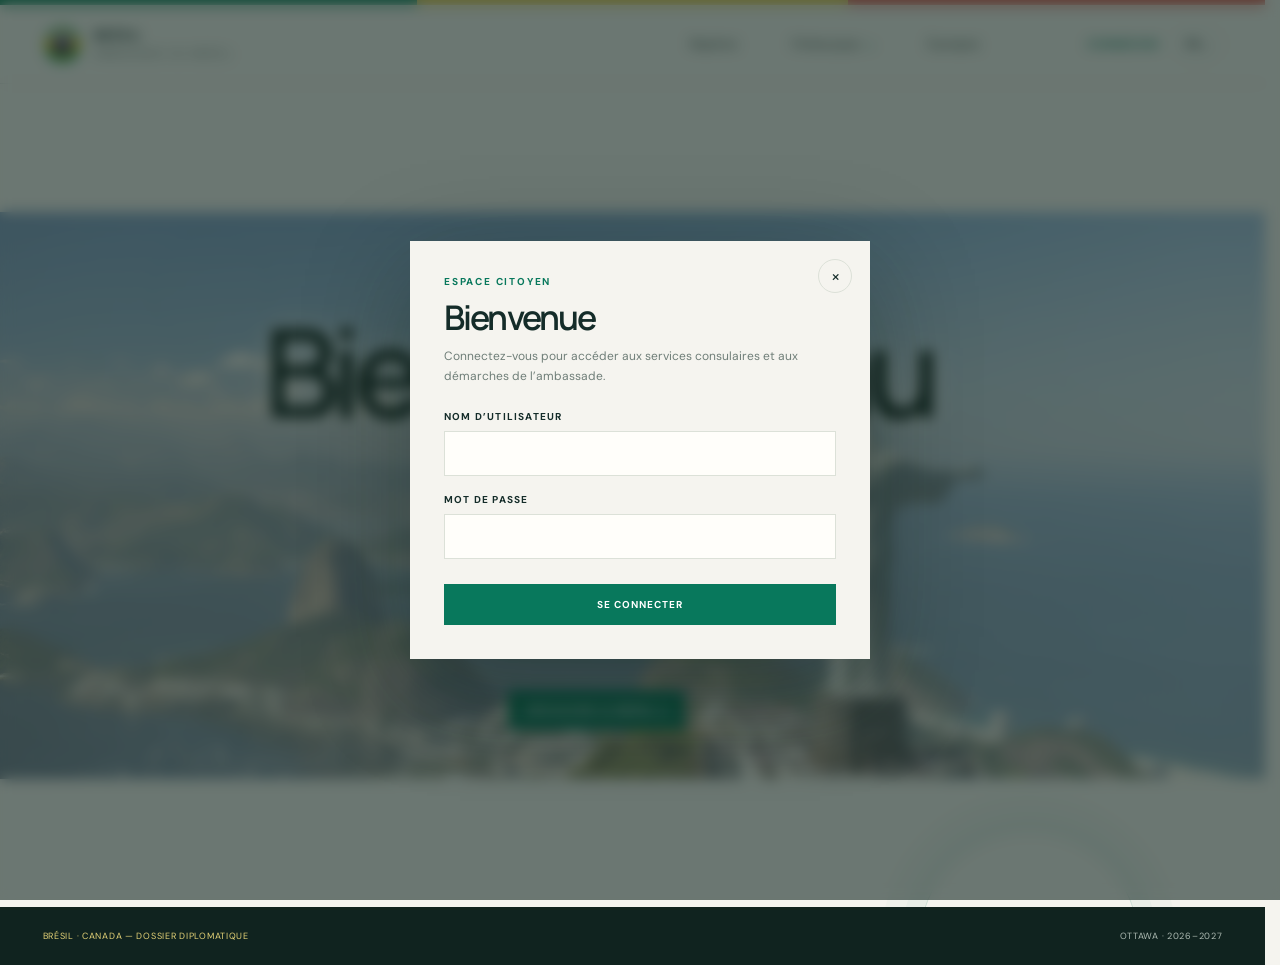
==== index.html @ f03c0cee "add dynamic" ====
<!doctype html>
<html lang="fr">
<head>
  <meta charset="utf-8">
  <meta name="viewport" content="width=device-width, initial-scale=1">
  <meta name="theme-color" content="#f5f4ef">
  <title>Brésil · Diplomatie & repères</title>
  <style>
    @import url('https://fonts.googleapis.com/css2?family=DM+Sans:wght@400;500;600;700&family=Manrope:wght@400;500;600;700;800&display=swap');
    :root{--ink:#142c29;--muted:#6f7e78;--paper:#f5f4ef;--white:#fffefa;--green:#08785c;--lime:#c9df75;--red:#cf5146;--line:#dce1d8;--gold:#e8b64d;--shadow:0 24px 70px #183b3012}
    *{box-sizing:border-box}html{scroll-behavior:smooth;scroll-padding-top:90px}body{margin:0;background:var(--paper);color:var(--ink);font-family:'DM Sans',sans-serif}a{color:inherit}button{font:inherit}.serif{font-family:'Manrope',sans-serif;letter-spacing:-.055em} .wrap{width:min(1180px,calc(100% - 48px));margin:auto}
    .topline{height:5px;background:linear-gradient(90deg,#13845e 0 33%,#dfc54a 33% 67%,#d95649 67%)}
    .auth-actions{display:flex;align-items:center;gap:10px}.login-link{border:0;background:none;color:var(--green);font-size:11px;font-weight:700;letter-spacing:.08em;text-transform:uppercase;cursor:pointer;padding:10px 4px}.profile-button{display:none;width:38px;height:38px;border:1px solid var(--line);background:var(--white);color:var(--green);border-radius:50%;cursor:pointer;font:700 13px 'Manrope';box-shadow:0 4px 14px #183b3010}.profile-button.visible{display:grid;place-items:center}
    .overlay{position:fixed;inset:0;z-index:60;background:#10231f99;backdrop-filter:blur(7px);display:none;align-items:center;justify-content:center;padding:20px}.overlay.open{display:flex}.dialog{width:min(460px,100%);background:var(--paper);padding:34px;position:relative;box-shadow:0 28px 100px #07151055;animation:appear .24s ease both}.dialog .kicker{margin-bottom:12px}.dialog h2{font-size:34px;margin:0 0 10px}.dialog-copy{color:var(--muted);font-size:12px;line-height:1.7;margin:0 0 24px}.close-dialog{position:absolute;right:18px;top:18px;border:1px solid var(--line);background:transparent;color:var(--ink);width:34px;height:34px;border-radius:50%;cursor:pointer;font-size:17px}.field{display:block;margin:17px 0}.field span{display:block;font-size:10px;font-weight:700;text-transform:uppercase;letter-spacing:.12em;margin-bottom:8px}.field input{width:100%;padding:13px 14px;border:1px solid var(--line);background:var(--white);font:13px 'DM Sans';color:var(--ink);outline:none}.field input:focus{border-color:var(--green);box-shadow:0 0 0 3px #08785c18}.dialog-submit{width:100%;margin-top:8px;border:0;background:var(--green);color:white;padding:14px;text-transform:uppercase;letter-spacing:.1em;font-size:10px;font-weight:700;cursor:pointer}.portal-dialog{width:min(880px,100%);max-height:min(88vh,850px);overflow:auto;padding:44px}.portal-top{display:flex;justify-content:space-between;align-items:center;margin-bottom:28px;padding-right:44px}.portal-top h2{margin:8px 0 0}.service-grid{display:grid;grid-template-columns:repeat(3,1fr);gap:13px}.service-card{border:1px solid var(--line);background:var(--white);padding:21px;min-height:165px;display:flex;flex-direction:column;align-items:flex-start;text-align:left;cursor:pointer;transition:border-color .2s,transform .2s}.service-card:hover{border-color:var(--green);transform:translateY(-3px)}.service-icon{width:36px;height:36px;border-radius:50%;background:#e9eee5;color:var(--green);display:grid;place-items:center;font-size:16px;margin-bottom:15px}.service-card strong{font:700 13px 'Manrope';margin-bottom:7px}.service-card span:last-child{color:var(--muted);font-size:10px;line-height:1.55}.portal-foot{border-top:1px solid var(--line);margin-top:24px;padding-top:17px;display:flex;justify-content:space-between;align-items:center;color:var(--muted);font-size:10px}.portal-foot button{border:0;background:none;color:var(--green);font-weight:700;cursor:pointer}.toast{position:fixed;bottom:24px;left:50%;transform:translate(-50%,20px);opacity:0;pointer-events:none;z-index:80;background:var(--ink);color:white;padding:13px 18px;font-size:11px;transition:.25s}.toast.show{opacity:1;transform:translate(-50%,0)}@keyframes appear{from{opacity:0;transform:translateY(8px) scale(.99)}to{opacity:1;transform:none}}
    header{position:sticky;top:0;z-index:20;background:#f5f4efeF;backdrop-filter:blur(16px);border-bottom:1px solid #dce1d888}.nav{height:78px;display:flex;align-items:center;justify-content:space-between;gap:24px}.brand{display:flex;gap:12px;align-items:center;text-decoration:none}.brandmark{width:39px;height:39px;border-radius:50%;position:relative;display:block;object-fit:cover;border:1px solid #ffffff80}.brandmark:after{content:'';position:absolute;inset:7px;border:1px solid #ffffff80;border-radius:50%}.brandtext{font:700 13px/1.2 'Manrope',sans-serif;letter-spacing:.04em;text-transform:uppercase}.brandtext small{display:block;color:var(--muted);font:500 10px 'DM Sans';letter-spacing:.14em;margin-top:4px}.links{display:flex;gap:26px;align-items:center}.links a{text-decoration:none;font-size:12px;color:#53635c;font-weight:600;transition:color .2s}.links a:hover{color:var(--green)}.lang{border:1px solid var(--line);background:transparent;padding:9px 12px;border-radius:99px;color:var(--ink);font-size:11px;font-weight:700;letter-spacing:.05em}.lang:focus-visible,a:focus-visible,button:focus-visible{outline:3px solid #d7a932;outline-offset:3px}
    .hero{padding:56px 0 72px;min-height:580px;display:grid;grid-template-columns:1.06fr .94fr;align-items:center;gap:56px}.eyebrow{font-size:10px;text-transform:uppercase;letter-spacing:.2em;color:var(--green);font-weight:700;display:flex;align-items:center;gap:10px}.eyebrow:before{content:'';width:25px;height:2px;background:var(--green)}h1{font:600 clamp(50px,7vw,91px)/.98 'Manrope',sans-serif;letter-spacing:-.075em;margin:23px 0 21px;max-width:700px}h1 span{color:var(--green)}.intro{font-size:15px;line-height:1.8;color:#64736d;max-width:500px}.hero-actions{display:flex;gap:12px;margin-top:30px}.button{padding:13px 18px;text-decoration:none;border-radius:3px;font-size:11px;font-weight:700;letter-spacing:.06em;text-transform:uppercase}.button.primary{background:var(--green);color:white}.button.secondary{border:1px solid var(--line);background:#fff8}.hero-art{position:relative;min-height:415px;border-radius:4px;background:#e5ebdc;overflow:hidden;display:flex;align-items:center;justify-content:center}.hero-art:before{content:'';position:absolute;width:370px;height:370px;border-radius:50%;background:#d5dfbe;top:20px;left:50%;transform:translateX(-50%)}.hero-art:after{content:'';position:absolute;width:300px;height:300px;border-radius:50%;border:1px solid #97ae8e;top:55px;left:50%;transform:translateX(-50%)}.map{position:relative;z-index:1;width:min(90%,470px);filter:drop-shadow(0 15px 16px #35563724)}.seal{position:absolute;bottom:21px;left:22px;background:var(--white);padding:12px 15px;box-shadow:var(--shadow);font-size:9px;letter-spacing:.12em;text-transform:uppercase;color:#586c5c}.seal strong{display:block;font:700 16px 'Manrope';color:var(--ink);letter-spacing:-.03em;margin-top:3px}
    .stats{display:grid;grid-template-columns:repeat(4,1fr);background:var(--white);box-shadow:var(--shadow);padding:25px 12px;margin-top:-30px;position:relative;z-index:2}.stat{padding:5px 24px;border-right:1px solid var(--line)}.stat:last-child{border:0}.stat strong{display:block;font:700 25px 'Manrope';letter-spacing:-.05em;color:var(--green)}.stat span{display:block;font-size:10px;color:var(--muted);margin-top:5px}
    section{padding:108px 0}.section-head{display:flex;align-items:end;justify-content:space-between;gap:25px;margin-bottom:42px}.kicker{color:var(--green);font-weight:700;text-transform:uppercase;letter-spacing:.18em;font-size:10px}h2{font:600 clamp(34px,5vw,57px)/1.05 'Manrope';letter-spacing:-.06em;margin:12px 0 0}.section-note{max-width:350px;color:var(--muted);font-size:12px;line-height:1.7}.overview{background:#e9eee5}.fact-layout{display:grid;grid-template-columns:1.25fr .75fr;gap:22px}.panel{background:var(--white);padding:29px;box-shadow:0 10px 32px #183b3008}.panel h3{font:700 15px 'Manrope';margin:0 0 22px}.facts{display:grid;grid-template-columns:1fr 1fr;gap:0 26px}.fact{padding:14px 0;border-bottom:1px solid var(--line)}.fact label{display:block;color:var(--muted);font-size:9px;text-transform:uppercase;letter-spacing:.11em;margin-bottom:7px}.fact strong{font-size:13px;line-height:1.5}.compare{display:grid;gap:0}.compare-row{display:grid;grid-template-columns:1fr 1fr;border-bottom:1px solid var(--line);padding:12px 0;font-size:11px;line-height:1.5;gap:15px}.compare-row.header{font-size:9px;text-transform:uppercase;letter-spacing:.12em;color:var(--green);font-weight:700}.compare-row span:first-child{color:var(--muted)}.micro-label{color:var(--muted);font-size:9px;text-transform:uppercase;letter-spacing:.12em;margin:23px 0 12px}.population{display:flex;align-items:center;gap:14px}.population b{font:700 28px 'Manrope';letter-spacing:-.05em}.population span{font-size:10px;color:var(--muted)}.population .bar{height:5px;flex:1;background:#e4e9df;position:relative}.population .bar i{display:block;height:100%;background:var(--green);width:68%}.religion{display:flex;gap:22px;align-items:center}.donut{width:128px;height:128px;flex:none;border-radius:50%;background:conic-gradient(#08785c 0 56.75%,#bdd66c 56.75% 83.6%,#e9b64a 83.6% 92.88%,#cf5146 92.88% 100%);display:grid;place-items:center}.donut:after{content:'Brésil';width:77px;height:77px;border-radius:50%;background:var(--white);display:grid;place-items:center;font:700 12px 'Manrope'}.legend{display:grid;gap:9px;font-size:10px;color:#63716a}.legend i{display:inline-block;width:7px;height:7px;border-radius:50%;margin-right:8px}.legend b{color:var(--ink);margin-left:5px}
    .issues{background:var(--ink);color:#f8f6ee;overflow:hidden}.issues .kicker{color:var(--lime)}.issues .section-note{color:#aebbb3}.issues .section-head{margin-bottom:34px}.issue-stage{height:440px;position:relative;display:flex;align-items:center;justify-content:center;overflow:hidden;touch-action:pan-y;outline:none}.issue-line{position:absolute;left:40px;top:50%;height:310px;width:1px;background:#f8f6ee30;transform:translateY(-50%)}.issue-line:after{content:'';position:absolute;left:-2px;top:50%;width:5px;height:5px;border-radius:50%;background:var(--lime);box-shadow:0 -142px #f8f6ee42,0 142px #f8f6ee42}.issue-list{width:min(840px,calc(100% - 150px));height:100%;position:relative;display:grid;place-items:center}.issue-card{position:absolute;width:100%;padding:26px 0;opacity:.18;transform:translateY(var(--y)) scale(.82);filter:blur(1px);transition:transform .72s cubic-bezier(.2,.75,.2,1),opacity .55s ease,filter .55s ease;pointer-events:none}.issue-card.active{opacity:1;transform:translateY(0) scale(1);filter:none}.issue-card h3{font:600 clamp(24px,3.7vw,40px)/1.12 'Manrope';letter-spacing:-.05em;margin:13px 0}.issue-card p{font-size:13px;line-height:1.8;color:#bac6bd;max-width:680px;margin:0}.issue-num{font:700 10px 'DM Sans';letter-spacing:.17em;color:var(--lime)}.issue-controls{display:flex;align-items:center;justify-content:space-between;border-top:1px solid #ffffff24;padding-top:17px}.issue-hint{font-size:10px;letter-spacing:.08em;color:#aebbb3;text-transform:uppercase}.arrows{display:flex;gap:8px}.arrows button{width:38px;height:38px;border:1px solid #ffffff40;border-radius:50%;background:none;color:white;cursor:pointer;transition:.2s}.arrows button:hover{background:var(--lime);border-color:var(--lime);color:var(--ink)}.dots{display:flex;gap:8px;margin-right:auto;margin-left:24px}.dots button{border:0;background:#ffffff45;width:5px;height:5px;border-radius:10px;padding:0;cursor:pointer}.dots button.active{width:22px;background:var(--lime)}
    .leader{display:grid;grid-template-columns:.72fr 1.28fr;background:#e8eee6}.portrait{min-height:410px;background:var(--green);position:relative;overflow:hidden;display:grid;place-items:center}.portrait .orb{width:275px;height:275px;border:1px solid #ffffff5c;border-radius:50%;display:grid;place-items:center;color:var(--lime);font:700 88px 'Manrope';letter-spacing:-.1em;position:relative}.portrait .orb:before,.portrait .orb:after{content:'';position:absolute;border:1px solid #ffffff30;border-radius:50%;inset:18px}.portrait .orb:after{inset:-22px}.portrait-label{position:absolute;bottom:23px;left:26px;color:#d4e5d9;font-size:9px;text-transform:uppercase;letter-spacing:.18em}.leader-info{padding:53px 8vw 44px 56px}.leader-info h2{font-size:44px}.leader-info .role{color:var(--green);font-size:11px;font-weight:700;margin:12px 0 30px}.leader-grid{display:grid;grid-template-columns:1fr 1fr;gap:0 25px}.leader-grid .fact strong{font-size:12px}.leader-grid .fact.wide{grid-column:1/-1}
    .sources{background:var(--white)}.source-grid{display:grid;grid-template-columns:1fr 1fr;gap:0 36px}.source{padding:17px 0;border-bottom:1px solid var(--line);display:flex;gap:16px;text-decoration:none}.source em{font-style:normal;color:var(--green);font:700 10px 'Manrope'}.source span{font-size:11px;line-height:1.5}.source small{display:block;color:var(--muted);font-size:9px;margin-top:5px;overflow-wrap:anywhere}.team{margin-top:52px;border-top:1px solid var(--line);padding-top:25px;color:var(--muted);font-size:10px}.team strong{color:var(--ink)}.about{background:#e9eee5}.about-layout{display:grid;grid-template-columns:1.35fr .65fr;gap:22px}.team-cards{display:grid;grid-template-columns:repeat(3,1fr);gap:12px}.team-card{background:var(--white);padding:22px 18px;min-height:190px;box-shadow:0 10px 32px #183b3008}.team-initial{width:39px;height:39px;display:grid;place-items:center;border-radius:50%;background:var(--green);color:white;font:700 13px 'Manrope';margin-bottom:19px}.team-card h3{font:700 14px 'Manrope';margin:0 0 7px}.team-card .job{font-size:10px;color:var(--green);font-weight:700;line-height:1.45;margin-bottom:13px}.team-card a{display:block;text-decoration:none;font-size:9px;color:var(--muted);margin-top:6px;overflow-wrap:anywhere}.contact-card{background:var(--ink);color:#f5f4ef;padding:27px;position:relative;overflow:hidden}.contact-card:after{content:'✳';position:absolute;right:-12px;top:-34px;color:#ffffff0b;font-size:145px}.contact-card h3{position:relative;z-index:1;font:700 15px 'Manrope';margin:0 0 6px}.contact-card p{position:relative;z-index:1;color:#aebbb3;font-size:10px;line-height:1.55;margin:0 0 20px}.contact-line{position:relative;z-index:1;padding:13px 0;border-top:1px solid #ffffff25}.contact-line small{display:block;color:#aebbb3;font-size:8px;text-transform:uppercase;letter-spacing:.13em;margin-bottom:5px}.contact-line strong,.contact-line a{font-size:11px;color:#fff;text-decoration:none;overflow-wrap:anywhere}.fiction-note{font-size:9px!important;color:var(--lime)!important;margin-top:19px!important}footer{padding:23px 0;background:#10231f;color:#aebbb3;font-size:9px;letter-spacing:.08em}.footer-inner{display:flex;justify-content:space-between}
    @media(max-width:850px){.links{gap:13px}.links a{font-size:10px}.hero{gap:25px}.hero-art{min-height:345px}.fact-layout{grid-template-columns:1fr}.leader{grid-template-columns:.65fr 1.35fr}.leader-info{padding:40px 30px}.stat{padding:5px 14px}.about-layout{grid-template-columns:1fr}}
    @media(max-width:650px){.wrap{width:min(100% - 34px,1180px)}.nav{height:66px;gap:8px}.brandtext{font-size:10px}.brandtext small{font-size:8px;letter-spacing:.09em}.brandmark{width:35px;height:35px}.links{display:none}.auth-actions{gap:6px}.login-link{font-size:9px;letter-spacing:.04em;padding:8px 2px}.profile-button{width:33px;height:33px}.lang{padding:8px 9px;font-size:10px}.hero{padding:50px 0 50px;grid-template-columns:1fr;gap:28px}.hero h1{font-size:60px}.hero-art{min-height:300px}.stats{grid-template-columns:1fr 1fr;padding:16px 8px;margin-top:-16px}.stat{padding:12px 14px;border-bottom:1px solid var(--line)}.stat:nth-child(2){border-right:0}.stat:nth-child(3),.stat:nth-child(4){border-bottom:0}.stat strong{font-size:21px}section{padding:76px 0}.section-head{display:block;margin-bottom:30px}.section-note{margin-top:15px}.facts{grid-template-columns:1fr 1fr;gap:0 14px}.panel{padding:21px}.religion{gap:15px}.donut{width:105px;height:105px}.donut:after{width:64px;height:64px}.issue-stage{height:405px}.issue-line{left:5px}.issue-list{width:calc(100% - 55px);margin-left:30px}.issue-card{transform:translateY(var(--y)) scale(.8)}.issue-card h3{font-size:27px}.issue-card p{font-size:12px}.issue-hint{font-size:8px}.leader{grid-template-columns:1fr}.portrait{min-height:275px}.portrait .orb{width:175px;height:175px;font-size:57px}.leader-info{padding:34px 23px}.leader-info h2{font-size:36px}.leader-grid{gap:0 12px}.source-grid{grid-template-columns:1fr}.footer-inner{gap:12px;flex-direction:column}.portal-dialog{padding:32px 22px}.service-grid{grid-template-columns:1fr 1fr;gap:9px}.service-card{padding:15px;min-height:150px}.service-card strong{font-size:11px}.portal-top h2{font-size:28px}.dialog{padding:29px 23px}.portal-dialog{padding:34px 22px}.portal-foot{gap:12px}.portal-foot span{overflow-wrap:anywhere}.team-cards{grid-template-columns:1fr}.team-card{min-height:0}.contact-card{padding:24px}}
    @media(prefers-reduced-motion:reduce){html{scroll-behavior:auto}*,*:before,*:after{transition-duration:.01ms!important;animation-duration:.01ms!important}}
    .welcome-hero{min-height:calc(100svh - 141px);min-height:max(500px,calc(100svh - 141px));background:#f5f4ef;color:var(--ink);display:grid;place-items:center;overflow:hidden;position:relative;isolation:isolate}
    .welcome-inner{width:min(100%,920px);display:flex;justify-content:center;align-items:center;padding-top:60px;padding-bottom:60px}
    .welcome-copy{width:100%;max-width:820px;position:relative;z-index:2;padding:20px 0;text-align:center;transform:translateX(-36px)}
    .welcome-copy:before{content:'';position:absolute;z-index:-1;top:-40px;bottom:-40px;left:calc(50% + 36px);width:100vw;transform:translateX(-50%);background:url('img/city/Rio-de-Janeiro.jpg') center 48%/cover no-repeat;opacity:.65;pointer-events:none}
    .welcome-copy .eyebrow{justify-content:center;color:#075c43;font-size:10px;text-shadow:0 1px 8px #f5f4ef}
    .welcome-copy .eyebrow:before{display:none}
    .welcome-copy h1{font-size:clamp(68px,10vw,124px);line-height:.98;letter-spacing:-.085em;max-width:none;color:#10231f;margin:25px auto 22px;text-shadow:0 1px 10px #f5f4ef,0 0 24px #f5f4efcc}
    .welcome-copy h1 span{color:#087052}
    .welcome-copy .intro{color:#263d35;max-width:500px;font-size:15px;margin:0 auto;line-height:1.8;text-shadow:0 1px 8px #f5f4ef,0 0 18px #f5f4efcc}
    .welcome-copy .button.primary{background:var(--green);color:white}
    .welcome-trilingual{visibility:hidden;display:flex;justify-content:center;flex-wrap:wrap;gap:8px 18px;margin:27px 0 30px;color:#075c43;font:700 9px 'DM Sans';letter-spacing:.13em;text-shadow:0 1px 8px #f5f4ef,0 0 16px #f5f4efcc}
    .welcome-trilingual span+span:before{content:'·';margin-right:18px;color:#cf5146}
    .welcome-shapes{position:absolute;inset:0;z-index:0;pointer-events:none;overflow:hidden}
    .welcome-shapes span{position:absolute;display:block}
    .welcome-shapes .shape-ring{width:118px;height:118px;left:12%;top:18%;border:1px solid #08785c35;border-radius:50%;animation:shape-drift 9s ease-in-out infinite}
    .welcome-shapes .shape-arc{width:220px;height:220px;right:10%;bottom:-145px;border:1px solid #08785c2d;border-radius:50%;box-shadow:0 0 0 18px #08785c08,0 0 0 38px #08785c06}
    @keyframes shape-drift{0%,100%{translate:0 0}50%{translate:0 -10px}}
        @media(max-width:850px){.welcome-shapes .shape-ring{left:6%;top:16%;width:88px;height:88px}.welcome-shapes .shape-arc{right:-10%}}
    @media(max-width:650px){.welcome-hero{min-height:calc(100svh - 131px);min-height:max(500px,calc(100svh - 131px))}.welcome-inner{padding-top:44px;padding-bottom:44px}.welcome-copy{padding:0;transform:translateX(-10px)}.welcome-copy:before{left:calc(50% + 10px)}.welcome-copy .eyebrow{font-size:8px;letter-spacing:.16em}.welcome-copy h1{font-size:clamp(62px,15vw,82px);margin:22px auto 18px}.welcome-copy .intro{font-size:13px;max-width:330px}.welcome-trilingual{margin:23px 0 26px;gap:8px 11px;font-size:8px}.welcome-trilingual span+span:before{margin-right:11px}.welcome-shapes .shape-ring{width:60px;height:60px;left:5%;top:13%}.welcome-shapes .shape-arc{width:130px;height:130px;right:-42px;bottom:-86px}}
  </style>
  <link rel="stylesheet" href="css/site-shell.css?v=image-breath-1">
</head>
<body>
  <div class="topline"></div>
  <script src="js/site-shell.js?v=image-breath-1" data-part="header"></script>
  <div class="overlay" id="loginOverlay" role="presentation"><section class="dialog" role="dialog" aria-modal="true" aria-labelledby="loginTitle"><button class="close-dialog" data-close="loginOverlay" aria-label="Fermer">×</button><div class="kicker" data-t="memberKicker">Espace citoyen</div><h2 id="loginTitle" class="serif" data-t="loginTitle">Bienvenue</h2><p class="dialog-copy" data-t="loginCopy">Connectez-vous pour accéder aux services consulaires et aux démarches de l’ambassade.</p><form id="loginForm"><label class="field"><span data-t="username">Nom d’utilisateur</span><input id="username" autocomplete="username" required></label><label class="field"><span data-t="password">Mot de passe</span><input id="password" type="password" autocomplete="current-password" required></label><button class="dialog-submit" type="submit" data-t="loginSubmit">Se connecter</button></form></section></div>
  <div class="overlay" id="portalOverlay" role="presentation"><section class="dialog portal-dialog" role="dialog" aria-modal="true" aria-labelledby="portalTitle"><button class="close-dialog" data-close="portalOverlay" aria-label="Fermer">×</button><div class="portal-top"><div><div class="kicker" data-t="portalKicker">Services consulaires</div><h2 id="portalTitle" class="serif" data-t="portalTitle">Comment pouvons-nous vous aider ?</h2></div></div><p class="dialog-copy" data-t="portalCopy">Choisissez une démarche pour commencer. Cette démonstration présente un aperçu des services de l’ambassade.</p><div class="service-grid" id="serviceGrid"></div><div class="portal-foot"><span id="signedInAs"></span><button id="logout" data-t="logout">Se déconnecter</button></div></section></div><div class="toast" id="toast" role="status"></div>
  <main>
    <section class="welcome-hero" id="accueil">
      <div class="wrap welcome-inner">
        <div class="welcome-copy">
          <div class="eyebrow" data-t="heroEyebrow">BIENVENUE · WELCOME · BEM-VINDO</div>
          <h1 class="serif" data-html="heroTitle">Bienvenue au<br><span>Brésil.</span></h1>
          <p class="intro" data-t="heroIntro">Laissez-vous accueillir par un pays de couleurs, de nature et de rencontres.</p>
          <div class="welcome-trilingual" aria-label="Welcome in French, English and Portuguese"><span>BIENVENUE AU BRÉSIL</span><span>WELCOME TO BRAZIL</span><span>BEM-VINDO AO BRASIL</span></div>
          <a class="button primary" href="information_sur_le_pays.html" data-t="explore">Explorer le site ↘</a>
        </div>
        <div class="welcome-shapes" aria-hidden="true"><span class="shape-ring"></span><span class="shape-arc"></span></div>
      </div>
    </section>
  </main>
  <script src="js/site-shell.js?v=image-breath-1" data-part="footer"></script>
  <script>
  const D={
   fr:{brand:'Brésil<small>Ambassade du Brésil</small>',navFacts:'Repères',navCompare:'Comparaison',navIssues:'Enjeux 2026–27',navHistory:'Histoire',navLeader:'Chef d’État',heroEyebrow:'Dossier diplomatique · Ottawa',heroTitle:'Deux pays.<br><span>Un dialogue.</span>',heroIntro:'Un aperçu du Brésil : son territoire, ses institutions et les enjeux qui façonneront le dialogue avec le Canada en 2026–2027.',explore:'Explorer le dossier ↘',follow:'Enjeux à suivre',seal:'Repères pays<strong>Brésil · 2026</strong>',statPop:'Habitants · 2026',statArea:'Superficie · env.',statLife:'Espérance de vie · 2024',statHdi:'IDH · 84ᵉ rang · 2023',factsKicker:'01 · Fiche pays',factsTitle:'Le Brésil en bref',factsNote:'Une fédération continentale, une démocratie et une économie mixte. Quelques repères pour situer le pays et le lien avec le Canada.',identity:'Identité & institutions',canadaTitle:'Brésil & Canada',religionTitle:'Religions au Brésil · en %',issuesKicker:'02 · Veille diplomatique',issuesTitle:'Enjeux à suivre<br>en 2026–2027',issuesNote:'Trois dossiers à suivre pour comprendre le contexte politique, la sécurité et la confiance dans les institutions.',scrollHint:'Défiler pour parcourir les enjeux',portraitLabel:'Présidence de la République · 2023–2026',leaderKicker:'03 · Institutions',leaderRole:'Président de la République fédérative du Brésil · Chef d’État',footerLeft:'BRÉSIL · CANADA — DOSSIER DIPLOMATIQUE',facts:[['Capitale','Brasília'],['Villes principales','São Paulo · Rio de Janeiro · Salvador'],['Forme de gouvernement','République fédérative à régime présidentiel'],['Régime politique','Démocratie'],['Système économique','Économie mixte'],['Parti au pouvoir','Parti des travailleurs'],['Idéologie politique','Libéralisme'],['Premier parti d’opposition','Parti libéral'],['Monnaie','Réal brésilien (BRL)'],['Langue officielle','Portugais brésilien'],['Francophones','620 000 locuteurs'],['Espérance de vie','76,023 ans (2024)'],['IDH','0,786 · 84ᵉ rang (2023)']],compare:[['Capitale','Ottawa','Brasília'],['Population','41,4 M','213,8 M'],['Espérance de vie','83,42 ans','76,023 ans'],['Langues officielles','Anglais · français','Portugais']],compareHead:['Repère','Canada','Brésil'],religions:[['Catholicisme','56,75%','#08785c'],['Protestantisme','26,85%','#bdd66c'],['Sans religion','9,28%','#e9b64a'],['Autres','7,12%','#cf5146']],issues:[['Élections générales','Du 4 au 25 octobre 2026, les élections opposeront notamment le Parti des travailleurs de Lula au Parti libéral de Flávio Bolsonaro. Le scrutin pourrait entraîner un changement important de gouvernement.'],['Criminalité & sécurité','Le pays fait face à des formes diverses de criminalité, des vols et cambriolages aux agressions et activités d’organisations criminelles. Les zones touristiques et frontalières sont particulièrement concernées.'],['Banco Master : corruption financière','Entrée en liquidation en novembre 2025, la banque est au cœur d’une enquête portant sur de faux documents et des prêts frauduleux liés à la corruption politique. Des milliards de réaux de fonds publics sont concernés; l’enquête implique des personnalités de droite comme de gauche.']],leader:[['Né le','27 octobre 1945 · Caetés, Pernambouc'],['Parti politique','Parti des travailleurs'],['En poste depuis','1ᵉʳ janvier 2023'],['Fin du mandat','31 décembre 2026'],['Formation','SENAI · tourneur-mécanicien (1960–1963)'],['Fonction','Chef de l’État et du pouvoir exécutif'],['Responsabilités','Défendre et appliquer la Constitution, faire respecter les lois et promouvoir le bien-être, l’unité, l’intégrité et l’indépendance du Brésil.']],},
   en:{brand:'Brazil<small>Embassy of Brazil</small>',navFacts:'At a glance',navCompare:'Compare',navIssues:'Issues 2026–27',navHistory:'History',navLeader:'Head of State',heroEyebrow:'Diplomatic brief · Ottawa',heroTitle:'Two countries.<br><span>One dialogue.</span>',heroIntro:'An introduction to Brazil: its territory, institutions and the issues shaping dialogue with Canada in 2026–2027.',explore:'Explore the brief ↘',follow:'Issues to follow',seal:'Country profile<strong>Brazil · 2026</strong>',statPop:'Population · 2026',statArea:'Area · approx.',statLife:'Life expectancy · 2024',statHdi:'HDI · rank 84 · 2023',factsKicker:'01 · Country profile',factsTitle:'Brazil at a glance',factsNote:'A continental federation, a democracy and a mixed economy. Key facts on Brazil and its relationship with Canada.',identity:'Identity & institutions',canadaTitle:'Brazil & Canada',religionTitle:'Religion in Brazil · %',issuesKicker:'02 · Diplomatic watch',issuesTitle:'Issues to follow<br>in 2026–2027',issuesNote:'Three files to watch for context on politics, security and public confidence in institutions.',scrollHint:'Scroll to move through the issues',portraitLabel:'Presidency of the Republic · 2023–2026',leaderKicker:'03 · Institutions',leaderRole:'President of the Federative Republic of Brazil · Head of State',footerLeft:'BRAZIL · CANADA — DIPLOMATIC BRIEF',facts:[['Capital','Brasília'],['Major cities','São Paulo · Rio de Janeiro · Salvador'],['Form of government','Federal presidential republic'],['Political system','Democracy'],['Economic system','Mixed economy'],['Party in power','Workers’ Party'],['Political ideology','Liberalism'],['Main opposition party','Liberal Party'],['Currency','Brazilian real (BRL)'],['Official language','Brazilian Portuguese'],['French speakers','620,000'],['Life expectancy','76.023 years (2024)'],['HDI','0.786 · rank 84 (2023)']],compare:[['Capital','Ottawa','Brasília'],['Population','41.4M','213.8M'],['Life expectancy','83.42 years','76.023 years'],['Official languages','English · French','Portuguese']],compareHead:['Indicator','Canada','Brazil'],religions:[['Catholicism','56.75%','#08785c'],['Protestantism','26.85%','#bdd66c'],['No religion','9.28%','#e9b64a'],['Other','7.12%','#cf5146']],issues:[['General election','Taking place from October 4 to 25, 2026, the election will feature, among others, Lula’s Workers’ Party and Flávio Bolsonaro’s Liberal Party. The result could bring a significant change in government.'],['Crime & security','Brazil faces a range of crime, from pickpocketing and burglary to assault and activity by criminal organizations. Tourist areas and border regions are especially affected.'],['Banco Master: financial corruption','Placed into liquidation in November 2025, the bank is at the center of an investigation into forged documents and fraudulent loans linked to political corruption. Billions of reais in public funds are involved; figures on both the right and left are implicated.']],leader:[['Born','October 27, 1945 · Caetés, Pernambuco'],['Political party','Workers’ Party'],['In office since','January 1, 2023'],['Term ends','December 31, 2026'],['Education','SENAI · lathe operator / machinist (1960–1963)'],['Role','Head of State and chief executive'],['Responsibilities','Defend and enforce the Constitution, uphold laws, and promote the welfare, unity, integrity and independence of Brazil.']],},
   pt:{brand:'Brasil<small>Embaixada do Brasil</small>',navFacts:'Em resumo',navCompare:'Comparação',navIssues:'Desafios 2026–27',navHistory:'História',navLeader:'Chefe de Estado',heroEyebrow:'Dossiê diplomático · Ottawa',heroTitle:'Dois países.<br><span>Um diálogo.</span>',heroIntro:'Uma apresentação do Brasil: seu território, suas instituições e os desafios que moldarão o diálogo com o Canadá em 2026–2027.',explore:'Explorar o dossiê ↘',follow:'Desafios a acompanhar',seal:'Perfil do país<strong>Brasil · 2026</strong>',statPop:'Habitantes · 2026',statArea:'Área · aprox.',statLife:'Expectativa de vida · 2024',statHdi:'IDH · 84ª posição · 2023',factsKicker:'01 · Perfil do país',factsTitle:'Brasil em resumo',factsNote:'Uma federação continental, uma democracia e uma economia mista. Dados essenciais sobre o Brasil e sua relação com o Canadá.',identity:'Identidade & instituições',canadaTitle:'Brasil & Canadá',religionTitle:'Religiões no Brasil · %',issuesKicker:'02 · Acompanhamento diplomático',issuesTitle:'Desafios a acompanhar<br>em 2026–2027',issuesNote:'Três temas para compreender o contexto político, a segurança e a confiança nas instituições.',scrollHint:'Role para percorrer os desafios',portraitLabel:'Presidência da República · 2023–2026',leaderKicker:'03 · Instituições',leaderRole:'Presidente da República Federativa do Brasil · Chefe de Estado',footerLeft:'BRASIL · CANADÁ — DOSSIÊ DIPLOMÁTICO',facts:[['Capital','Brasília'],['Principais cidades','São Paulo · Rio de Janeiro · Salvador'],['Forma de governo','República federativa presidencialista'],['Regime político','Democracia'],['Sistema econômico','Economia mista'],['Partido no poder','Partido dos Trabalhadores'],['Ideologia política','Liberalismo'],['Principal partido de oposição','Partido Liberal'],['Moeda','Real brasileiro (BRL)'],['Idioma oficial','Português brasileiro'],['Falantes de francês','620.000'],['Expectativa de vida','76,023 anos (2024)'],['IDH','0,786 · 84ª posição (2023)']],compare:[['Capital','Ottawa','Brasília'],['População','41,4 mi','213,8 mi'],['Expectativa de vida','83,42 anos','76,023 anos'],['Idiomas oficiais','Inglês · francês','Português']],compareHead:['Indicador','Canadá','Brasil'],religions:[['Catolicismo','56,75%','#08785c'],['Protestantismo','26,85%','#bdd66c'],['Sem religião','9,28%','#e9b64a'],['Outras','7,12%','#cf5146']],issues:[['Eleições gerais','Entre 4 e 25 de outubro de 2026, as eleições terão entre os principais partidos o Partido dos Trabalhadores, de Lula, e o Partido Liberal, de Flávio Bolsonaro. O pleito pode provocar uma mudança significativa no governo.'],['Criminalidade & segurança','O Brasil enfrenta diversos tipos de crime, de furtos e arrombamentos a agressões e atividades de organizações criminosas. Áreas turísticas e regiões de fronteira são especialmente afetadas.'],['Banco Master: corrupção financeira','Em liquidação desde novembro de 2025, o banco é alvo de uma investigação sobre documentos falsos e empréstimos fraudulentos ligados à corrupção política. Há bilhões de reais em recursos públicos envolvidos; a investigação implica figuras da direita e da esquerda.']],leader:[['Nascimento','27 de outubro de 1945 · Caetés, Pernambuco'],['Partido político','Partido dos Trabalhadores'],['No cargo desde','1º de janeiro de 2023'],['Fim do mandato','31 de dezembro de 2026'],['Formação','SENAI · torneiro mecânico (1960–1963)'],['Função','Chefe de Estado e do Poder Executivo'],['Responsabilidades','Defender e cumprir a Constituição, respeitar as leis e promover o bem-estar, a união, a integridade e a independência do Brasil.']],}
  };
  Object.assign(D.fr,{heroEyebrow:'BIENVENUE · WELCOME · BEM-VINDO',heroTitle:'Bienvenue au<br><span>Brésil.</span>',heroIntro:'Laissez-vous accueillir par un pays de couleurs, de nature et de rencontres.',explore:'Découvrir le Brésil ↘',footerLeft:'BRÉSIL · CANADA — DOSSIER DIPLOMATIQUE'});
  Object.assign(D.en,{heroEyebrow:'WELCOME · BIENVENUE · BEM-VINDO',heroTitle:'Welcome to<br><span>Brazil.</span>',heroIntro:'Come explore a country of vivid color, extraordinary nature and warm encounters.',explore:'Discover Brazil ↘',footerLeft:'BRAZIL · CANADA — DIPLOMATIC BRIEF'});
  Object.assign(D.pt,{heroEyebrow:'BEM-VINDO · BIENVENUE · WELCOME',heroTitle:'Bem-vindo ao<br><span>Brasil.</span>',heroIntro:'Venha conhecer um país de cores, natureza exuberante e encontros acolhedores.',explore:'Descubra o Brasil ↘',footerLeft:'BRASIL · CANADÁ — DOSSIÊ DIPLOMÁTICO'});
  Object.assign(D.fr,{login:'Connexion',memberKicker:'Espace citoyen',loginTitle:'Bienvenue',loginCopy:'Connectez-vous pour accéder aux services consulaires et aux démarches de l’ambassade.',username:'Nom d’utilisateur',password:'Mot de passe',loginSubmit:'Se connecter',portalKicker:'Services consulaires',portalTitle:'Comment pouvons-nous vous aider ?',portalCopy:'Choisissez une démarche pour commencer. Cette démonstration présente un aperçu des services de l’ambassade.',logout:'Se déconnecter',serviceNotice:'Cette démarche sera bientôt disponible dans votre espace.',services:[['Passeport','Renouvellement et demande de passeport','✳'],['Visa','Informations et demandes de visa','◌'],['Actes d’état civil','Naissance, mariage et documents officiels','▤'],['Assistance consulaire','Aide aux citoyens brésiliens au Canada','＋'],['Légalisation','Authentification de documents','◇'],['Rendez-vous','Prendre rendez-vous avec un service consulaire','◷']]});
  Object.assign(D.en,{login:'Sign in',memberKicker:'Citizen services',loginTitle:'Welcome',loginCopy:'Sign in to access consular services and embassy procedures.',username:'Username',password:'Password',loginSubmit:'Sign in',portalKicker:'Consular services',portalTitle:'How can we help you?',portalCopy:'Choose a service to get started. This demo offers a preview of embassy services.',logout:'Sign out',serviceNotice:'This service will be available in your account soon.',services:[['Passport','Renew or apply for a passport','✳'],['Visa','Visa information and applications','◌'],['Civil registry','Birth, marriage and official records','▤'],['Consular assistance','Support for Brazilian citizens in Canada','＋'],['Document legalization','Authenticate official documents','◇'],['Appointments','Book an appointment with consular services','◷']]});
  Object.assign(D.pt,{login:'Entrar',memberKicker:'Área do cidadão',loginTitle:'Boas-vindas',loginCopy:'Entre para acessar os serviços consulares e os procedimentos da embaixada.',username:'Nome de usuário',password:'Senha',loginSubmit:'Entrar',portalKicker:'Serviços consulares',portalTitle:'Como podemos ajudar?',portalCopy:'Escolha um serviço para começar. Esta demonstração apresenta uma prévia dos serviços da embaixada.',logout:'Sair',serviceNotice:'Este serviço estará disponível em sua área em breve.',services:[['Passaporte','Renovação e solicitação de passaporte','✳'],['Visto','Informações e solicitações de visto','◌'],['Registro civil','Nascimento, casamento e documentos oficiais','▤'],['Assistência consular','Apoio a cidadãos brasileiros no Canadá','＋'],['Legalização de documentos','Autenticação de documentos oficiais','◇'],['Agendamentos','Marque um horário com os serviços consulares','◷']]});
  Object.assign(D.fr,{navAbout:'À propos',aboutKicker:'04 · L’équipe',aboutTitle:'À propos de nous',aboutNote:'Groupe 502 · Les fonctions et les coordonnées ci-dessous sont fictives et créées pour cette maquette.',embassyTitle:'Ambassade du Brésil au Canada',fictionNotice:'Coordonnées fictives créées pour cette maquette.',addressLabel:'Adresse',fakeAddress:'99, avenue du Dialogue, Ottawa, ON K0A 0A0',phoneLabel:'Téléphone',emailLabel:'Courriel',fictionFoot:'Adresse et coordonnées inventées · Groupe 502',team:[['Clara Moavro','Ambassadrice · Cheffe de mission','clara.moavro@example.com','+1 613-555-0101'],['Michael Huang','Agent des affaires consulaires','michael.huang@example.com','+1 613-555-0102'],['Marie Said Renaud','Relations publiques & culturelles','marie.renaud@example.com','+1 613-555-0103']]});
  Object.assign(D.en,{navAbout:'About us',aboutKicker:'04 · Our team',aboutTitle:'About Us',aboutNote:'Group 502 · The roles and contact details below are fictional and created for this website concept.',embassyTitle:'Embassy of Brazil in Canada',fictionNotice:'Fictional contact details created for this website concept.',addressLabel:'Address',fakeAddress:'99 Dialogue Avenue, Ottawa, ON K0A 0A0',phoneLabel:'Phone',emailLabel:'Email',fictionFoot:'Invented address and contact details · Group 502',team:[['Clara Moavro','Ambassador · Head of Mission','clara.moavro@example.com','+1 613-555-0101'],['Michael Huang','Consular Affairs Officer','michael.huang@example.com','+1 613-555-0102'],['Marie Said Renaud','Public Diplomacy & Cultural Relations','marie.renaud@example.com','+1 613-555-0103']]});
  Object.assign(D.pt,{navAbout:'Sobre nós',aboutKicker:'04 · Nossa equipe',aboutTitle:'Sobre nós',aboutNote:'Grupo 502 · Os cargos e contatos abaixo são fictícios e foram criados para este conceito de site.',embassyTitle:'Embaixada do Brasil no Canadá',fictionNotice:'Dados de contato fictícios criados para este conceito de site.',addressLabel:'Endereço',fakeAddress:'99, Avenida do Diálogo, Ottawa, ON K0A 0A0',phoneLabel:'Telefone',emailLabel:'E-mail',fictionFoot:'Endereço e contatos inventados · Grupo 502',team:[['Clara Moavro','Embaixadora · Chefe de missão','clara.moavro@example.com','+1 613-555-0101'],['Michael Huang','Oficial de assuntos consulares','michael.huang@example.com','+1 613-555-0102'],['Marie Said Renaud','Diplomacia pública e relações culturais','marie.renaud@example.com','+1 613-555-0103']]});
  let lang=localStorage.getItem('embassyDemoLanguage')||'fr',index=0,wheelLock=false;const $=s=>document.querySelector(s);
  function render(){const d=D[lang];document.documentElement.lang=lang;document.title=lang==='fr'?'Bienvenue au Brésil · Brazil & Canada':lang==='en'?'Welcome to Brazil · Brazil & Canada':'Bem-vindo ao Brasil · Brasil & Canadá';document.querySelectorAll('[data-t]').forEach(el=>{const k=el.dataset.t;if(d[k]!==undefined)el.innerHTML=d[k]});document.querySelectorAll('[data-html]').forEach(el=>el.innerHTML=d[el.dataset.html]);$('#lang').textContent=lang.toUpperCase()+'⌄';$('#lang').setAttribute('aria-label',lang==='fr'?'Changer de langue':'Change language');$('#serviceGrid').innerHTML=d.services.map(([title,copy,icon])=>`<button class="service-card" type="button"><span class="service-icon">${icon}</span><strong>${title}</strong><span>${copy}</span></button>`).join('');$('#serviceGrid').querySelectorAll('button').forEach(b=>b.onclick=()=>showToast(d.serviceNotice));if($('#teamCards'))$('#teamCards').innerHTML=d.team.map(([name,title,email,phone])=>`<article class="team-card"><div class="team-initial">${name.split(' ').map(x=>x[0]).slice(0,2).join('')}</div><h3>${name}</h3><div class="job">${title}</div><a href="mailto:${email}">${email}</a><a href="tel:${phone.replaceAll(' ','')}">${phone}</a></article>`).join('');$('#loginOpen').style.display=signedIn?'none':'';$('#profileOpen').classList.toggle('visible',signedIn);if(signedIn){$('#profileOpen').textContent=(signedIn.slice(0,1)||'C').toUpperCase();$('#signedInAs').textContent=(lang==='fr'?'Connecté en tant que ':lang==='en'?'Signed in as ':'Conectado como ')+signedIn}
  }
  let signedIn=localStorage.getItem('embassyDemoUser')||'';function showToast(message){const toast=$('#toast');toast.textContent=message;toast.classList.add('show');clearTimeout(toastTimer);toastTimer=setTimeout(()=>toast.classList.remove('show'),2800)}let toastTimer;function openOverlay(id){$('#'+id).classList.add('open');document.body.style.overflow='hidden'}function closeOverlay(id){$('#'+id).classList.remove('open');document.body.style.overflow=''}$('#loginOpen').onclick=()=>openOverlay('loginOverlay');$('#profileOpen').onclick=()=>openOverlay('portalOverlay');document.querySelectorAll('[data-close]').forEach(b=>b.onclick=()=>closeOverlay(b.dataset.close));document.querySelectorAll('.overlay').forEach(o=>o.addEventListener('click',e=>{if(e.target===o)closeOverlay(o.id)}));document.addEventListener('keydown',e=>{if(e.key==='Escape')document.querySelectorAll('.overlay.open').forEach(o=>closeOverlay(o.id))});$('#loginForm').addEventListener('submit',e=>{e.preventDefault();signedIn=$('#username').value.trim();if(!signedIn)return;localStorage.setItem('embassyDemoUser',signedIn);$('#loginForm').reset();closeOverlay('loginOverlay');render();openOverlay('portalOverlay')});$('#logout').onclick=()=>{signedIn='';localStorage.removeItem('embassyDemoUser');closeOverlay('portalOverlay');render()};
  $('#lang').onclick=()=>{lang=lang==='fr'?'en':lang==='en'?'pt':'fr';localStorage.setItem('embassyDemoLanguage',lang);render()};window.addEventListener('storage',e=>{if(e.key==='embassyDemoUser'){signedIn=e.newValue||'';render()}if(e.key==='embassyDemoLanguage'){const next=['fr','en','pt'].includes(e.newValue)?e.newValue:'fr';if(lang!==next){lang=next;render()}}});render();if(!signedIn)openOverlay('loginOverlay');
  </script>
</body>
</html>
---- css/site-shell.css ----
/* Shared header and footer, loaded after each page's local styles. */
/* Keep the footer at the viewport edge on short pages, in normal flow on long pages. */
html { min-height: 100%; scrollbar-gutter: stable; }
/* Native cross-document transitions preserve the multi-page structure. */
@view-transition { navigation: auto; }
.site-header { view-transition-name: site-header; }
.site-footer { view-transition-name: site-footer; }
::view-transition-old(root) { animation: 280ms cubic-bezier(.4, 0, 1, 1) both page-fade-out; }
::view-transition-new(root) { animation: 360ms cubic-bezier(.16, 1, .3, 1) both page-fade-in; }
::view-transition-group(site-header),
::view-transition-group(site-footer) { animation-duration: 300ms; }
@keyframes page-fade-out { to { opacity: 0; } }
@keyframes page-fade-in { from { opacity: 0; } }
@media (prefers-reduced-motion: reduce) {
  ::view-transition-group(*),
  ::view-transition-old(*),
  ::view-transition-new(*) { animation-duration: .01ms !important; }
}

body { min-height: 100vh; min-height: 100svh; display: flex; flex-direction: column; }
.topline { flex: 0 0 5px; }
.site-header { flex: 0 0 auto; }
main { flex: 1 0 auto; }
.site-footer { flex: 0 0 auto; margin-top: auto; }
.site-header { position: sticky; top: 0; z-index: 40; background: rgb(245 244 239 / 96%); border-bottom: 1px solid rgb(20 44 41 / 10%); backdrop-filter: blur(16px); }
.site-header .nav { position: relative; width: min(1180px, calc(100% - 48px)); min-height: 78px; height: auto; margin-inline: auto; display: flex; align-items: center; justify-content: flex-start; gap: 22px; }
.site-header .brand { flex: 0 0 auto; display: flex; align-items: center; gap: 12px; text-decoration: none; }
.site-header .brandmark { width: 39px; height: 39px; border-radius: 50%; display: block; object-fit: cover; }
.site-header .brandmark::after { content: none; }
.site-header .brandtext { color: #142c29; font: 700 13px/1.2 'Manrope', sans-serif; letter-spacing: .04em; text-transform: uppercase; }
.site-header .brandtext small { display: block; margin-top: 4px; color: #6f7e78; font: 500 10px/1.2 'DM Sans', sans-serif; letter-spacing: .14em; }
.site-header .links { flex: 0 0 340px; display: grid; grid-template-columns: 1fr 1.4fr 1fr; align-items: center; justify-items: center; gap: 0; margin-left: auto; margin-right: clamp(40px, 4.5vw, 64px); }
.site-header .links a { color: #53635c; font-size: 12px; font-weight: 600; text-decoration: none; white-space: nowrap; transition: color .2s ease; }
.site-header .links a:hover, .site-header .links a.current { color: #08785c; }
.site-header .links a.current { position: relative; }
.site-header .links > a.current::after { position: absolute; right: 0; bottom: -9px; left: 0; height: 2px; background: #d8bd3f; content: ''; }
.site-header .header-facts-menu { position: relative; }
.site-header .header-facts-menu > summary { position: relative; color: #53635c; font-size: 12px; font-weight: 600; white-space: nowrap; cursor: pointer; list-style: none; }
.site-header .header-facts-menu > summary::-webkit-details-marker { display: none; }
.site-header .header-facts-menu > summary::after { content: '⌄'; display: inline-block; margin-left: 5px; color: #08785c; transition: transform .2s ease; }
.site-header .header-facts-menu[open] > summary::after { transform: rotate(180deg); }
.site-header .header-facts-menu.current > summary { color: #08785c; }
.site-header .header-facts-menu.current > summary::before { position: absolute; right: 0; bottom: -9px; left: 0; height: 2px; background: #d8bd3f; content: ''; }
.site-header .header-dropdown { position: absolute; z-index: 50; top: calc(100% + 17px); left: 50%; min-width: 210px; padding: 8px; display: grid; gap: 2px; transform: translateX(-50%); background: #f7f6f0; border: 1px solid #dce1d8; box-shadow: 0 16px 28px rgb(20 44 41 / 14%); }
.site-header .header-facts-menu:not([open]) > .header-dropdown { display: none; }
.site-header .header-dropdown a { display: block; padding: 11px 12px; color: #53635c; }
.site-header .header-dropdown a.current::after { display: none; }
.site-header .header-dropdown a:hover { background: #e9eee5; color: #08785c; }
.site-header .auth-actions { flex: 0 0 auto; display: flex; align-items: center; gap: 10px; }
.site-header .login-link { padding: 10px 4px; border: 0; background: transparent; color: #08785c; cursor: pointer; font-size: 11px; font-weight: 700; letter-spacing: .08em; text-transform: uppercase; }
.site-header .profile-button { display: none; width: 38px; height: 38px; place-items: center; border: 1px solid #dce1d8; border-radius: 50%; background: #fffefa; color: #08785c; cursor: pointer; font: 700 13px 'Manrope', sans-serif; }
.site-header .profile-button.visible { display: grid; }
.site-header .lang { padding: 9px 12px; border: 1px solid #dce1d8; border-radius: 99px; background: transparent; color: #142c29; cursor: pointer; font-size: 11px; font-weight: 700; letter-spacing: .05em; }
.site-header .menu-toggle { display: none; }
.site-header a:focus-visible, .site-header button:focus-visible { outline: 3px solid #d7a932; outline-offset: 3px; }
.site-footer { padding: 0; background: #10231f; color: #aebbb3; font-size: 9px; letter-spacing: .08em; }
.site-footer .footer-inner { width: min(1180px, calc(100% - 48px)); min-height: 58px; margin-inline: auto; display: flex; align-items: center; justify-content: space-between; gap: 16px; }
.site-footer .footer-inner span:first-child { color: #e4d277; }
@media (max-width: 1080px) {
  .site-header .nav { gap: 14px; }
  .site-header .links { gap: 11px; }
  .site-header .links a { font-size: 10px; }
  .site-header .header-facts-menu > summary { font-size: 10px; }
  .site-header .brand { gap: 8px; }
  .site-header .brandtext { font-size: 11px; }
}
@media (max-width: 820px) {
  .site-header .nav { min-height: 68px; width: min(100% - 36px, 1180px); gap: 12px; }
  .site-header .menu-toggle { display: inline-flex; align-items: center; justify-content: center; min-width: 66px; padding: 9px 12px; border: 1px solid #dce1d8; border-radius: 99px; background: #fffefa; color: #142c29; cursor: pointer; font-size: 10px; font-weight: 700; }
  .site-header .links { display: none; flex: initial; grid-template-columns: none; margin: 0; position: absolute; top: calc(100% - 1px); right: 0; left: 0; z-index: 5; padding: 10px 18px 16px; flex-direction: column; align-items: stretch; gap: 0; border: 1px solid #dce1d8; border-top: 0; background: #f7f6f0; box-shadow: 0 18px 28px rgb(20 44 41 / 10%); }
  .site-header .links.open { display: flex; }
  .site-header .links a { padding: 12px 2px; border-bottom: 1px solid #dce1d8; font-size: 12px; }
  .site-header .links a:last-child { border-bottom: 0; }
  .site-header .links a.current::after { display: none; }
  .site-header .header-facts-menu { width: 100%; }
  .site-header .header-facts-menu > summary { padding: 12px 2px; border-bottom: 1px solid #dce1d8; color: #53635c; font-size: 12px; font-weight: 600; }
  .site-header .header-facts-menu.current > summary::before { display: none; }
  .site-header .header-dropdown { position: static; min-width: 0; padding: 3px 0 5px 14px; transform: none; border: 0; background: transparent; box-shadow: none; }
  .site-header .header-dropdown a { padding: 10px 2px; font-size: 11px; }
  .site-header .auth-actions { margin-left: auto; gap: 7px; }
  .site-header .login-link { font-size: 9px; letter-spacing: .04em; }
  .site-header .profile-button { width: 34px; height: 34px; }
  .site-header .lang { padding: 8px 9px; font-size: 10px; }
  .site-footer .footer-inner { width: min(100% - 36px, 1180px); }
}
@media (max-width: 430px) {
  .site-header .nav { width: calc(100% - 28px); gap: 7px; }
  .site-header .brandmark { width: 34px; height: 34px; }
  .site-header .brandtext { font-size: 9px; }
  .site-header .brandtext small { font-size: 8px; letter-spacing: .08em; }
  .site-header .menu-toggle { min-width: 54px; padding-inline: 8px; }
  .site-header .auth-actions { gap: 4px; }
  .site-header .login-link { padding-inline: 2px; font-size: 8px; }
  .site-footer .footer-inner { min-height: 58px; font-size: 8px; }
}

/* Quiet entrance motion for headings and content cards. */
.reveal-item { opacity: 0; transform: translateY(14px); transition: opacity 520ms cubic-bezier(.2, .7, .25, 1), transform 520ms cubic-bezier(.2, .7, .25, 1); }
.reveal-item.is-visible { opacity: 1; transform: translateY(0); }
@media (hover: hover) and (pointer: fine) {
  main .team-card,
  main .service-card,
  main .metric-card,
  main .chart-card,
  main .cities-card,
  main .language-card,
  main .population-card,
  main .profile-card,
  main .contact-card,
  main .panel { transition: transform 240ms cubic-bezier(.2, .7, .25, 1), box-shadow 240ms ease, border-color 240ms ease; }
  main .team-card:hover,
  main .service-card:hover,
  main .metric-card:hover,
  main .chart-card:hover,
  main .cities-card:hover,
  main .language-card:hover,
  main .population-card:hover,
  main .profile-card:hover,
  main .contact-card:hover,
  main .panel:hover { transform: translateY(-2px); box-shadow: 0 14px 34px rgb(24 59 48 / 10%); border-color: #b8cbbd; }
}
@media (prefers-reduced-motion: reduce) {
  .reveal-item { opacity: 1; transform: none; transition: none; }
}

/* Subtle photo motion: gentle crop, light and color changes keep images lively. */
main .team-avatar,
main .project-team-photo,
main .history-images img,
main .issue-images img,
main .city-preview img { transition: transform 650ms cubic-bezier(.2, .7, .25, 1), filter 400ms ease, opacity 480ms cubic-bezier(.22, .7, .2, 1); }
main .history-images img { border-radius: 8px; }
main .issue-images figure { border-radius: 9px; }
main .city-preview img { transform: scale(1.045); }
main .city-preview img.current { transform: scale(1); }
@media (hover: hover) and (pointer: fine) {
  main .team-card:hover .team-avatar { transform: scale(1.04); filter: brightness(1.04) saturate(1.05); }
  main .project-team-photo:hover { filter: brightness(1.06) saturate(1.06); }
  main .history-images img:hover { filter: brightness(1.08) saturate(1.08); }
  main .issue-images figure:hover img { transform: scale(1.045); filter: brightness(1.04) saturate(1.08); }
}
@media (prefers-reduced-motion: reduce) {
  main .team-avatar,
  main .project-team-photo,
  main .history-images img,
  main .issue-images img,
  main .city-preview img { transition: none !important; }
  main .city-preview img,
  main .city-preview img.current,
  main .team-card:hover .team-avatar,
  main .issue-images figure:hover img { transform: none; }
  main .team-card:hover .team-avatar,
  main .project-team-photo:hover,
  main .history-images img:hover,
  main .issue-images figure:hover img { filter: none; }
}
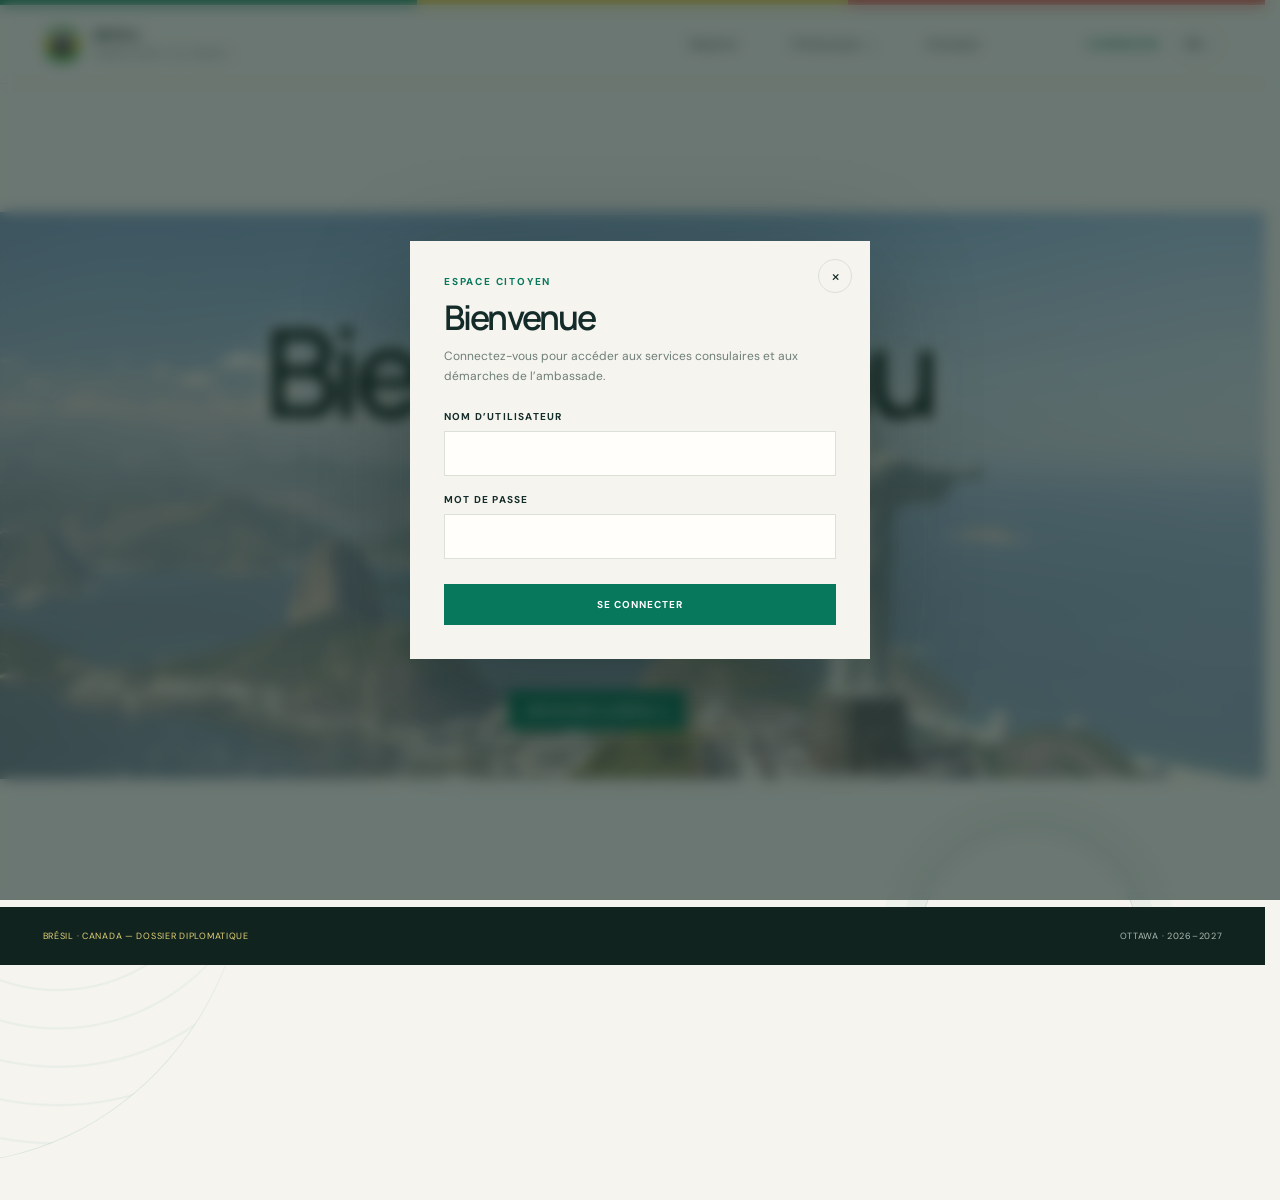
==== commit d80723b2: "add dynamic" ====
--- a/index.html
+++ b/index.html
@@ -42,11 +42,11 @@
         @media(max-width:850px){.welcome-shapes .shape-ring{left:6%;top:16%;width:88px;height:88px}.welcome-shapes .shape-arc{right:-10%}}
     @media(max-width:650px){.welcome-hero{min-height:calc(100svh - 131px);min-height:max(500px,calc(100svh - 131px))}.welcome-inner{padding-top:44px;padding-bottom:44px}.welcome-copy{padding:0;transform:translateX(-10px)}.welcome-copy:before{left:calc(50% + 10px)}.welcome-copy .eyebrow{font-size:8px;letter-spacing:.16em}.welcome-copy h1{font-size:clamp(62px,15vw,82px);margin:22px auto 18px}.welcome-copy .intro{font-size:13px;max-width:330px}.welcome-trilingual{margin:23px 0 26px;gap:8px 11px;font-size:8px}.welcome-trilingual span+span:before{margin-right:11px}.welcome-shapes .shape-ring{width:60px;height:60px;left:5%;top:13%}.welcome-shapes .shape-arc{width:130px;height:130px;right:-42px;bottom:-86px}}
   </style>
-  <link rel="stylesheet" href="css/site-shell.css?v=image-breath-1">
+  <link rel="stylesheet" href="css/site-shell.css?v=brazil-accent-1">
 </head>
 <body>
   <div class="topline"></div>
-  <script src="js/site-shell.js?v=image-breath-1" data-part="header"></script>
+  <script src="js/site-shell.js?v=brazil-accent-1" data-part="header"></script>
   <div class="overlay" id="loginOverlay" role="presentation"><section class="dialog" role="dialog" aria-modal="true" aria-labelledby="loginTitle"><button class="close-dialog" data-close="loginOverlay" aria-label="Fermer">×</button><div class="kicker" data-t="memberKicker">Espace citoyen</div><h2 id="loginTitle" class="serif" data-t="loginTitle">Bienvenue</h2><p class="dialog-copy" data-t="loginCopy">Connectez-vous pour accéder aux services consulaires et aux démarches de l’ambassade.</p><form id="loginForm"><label class="field"><span data-t="username">Nom d’utilisateur</span><input id="username" autocomplete="username" required></label><label class="field"><span data-t="password">Mot de passe</span><input id="password" type="password" autocomplete="current-password" required></label><button class="dialog-submit" type="submit" data-t="loginSubmit">Se connecter</button></form></section></div>
   <div class="overlay" id="portalOverlay" role="presentation"><section class="dialog portal-dialog" role="dialog" aria-modal="true" aria-labelledby="portalTitle"><button class="close-dialog" data-close="portalOverlay" aria-label="Fermer">×</button><div class="portal-top"><div><div class="kicker" data-t="portalKicker">Services consulaires</div><h2 id="portalTitle" class="serif" data-t="portalTitle">Comment pouvons-nous vous aider ?</h2></div></div><p class="dialog-copy" data-t="portalCopy">Choisissez une démarche pour commencer. Cette démonstration présente un aperçu des services de l’ambassade.</p><div class="service-grid" id="serviceGrid"></div><div class="portal-foot"><span id="signedInAs"></span><button id="logout" data-t="logout">Se déconnecter</button></div></section></div><div class="toast" id="toast" role="status"></div>
   <main>
@@ -63,7 +63,7 @@
       </div>
     </section>
   </main>
-  <script src="js/site-shell.js?v=image-breath-1" data-part="footer"></script>
+  <script src="js/site-shell.js?v=brazil-accent-1" data-part="footer"></script>
   <script>
   const D={
    fr:{brand:'Brésil<small>Ambassade du Brésil</small>',navFacts:'Repères',navCompare:'Comparaison',navIssues:'Enjeux 2026–27',navHistory:'Histoire',navLeader:'Chef d’État',heroEyebrow:'Dossier diplomatique · Ottawa',heroTitle:'Deux pays.<br><span>Un dialogue.</span>',heroIntro:'Un aperçu du Brésil : son territoire, ses institutions et les enjeux qui façonneront le dialogue avec le Canada en 2026–2027.',explore:'Explorer le dossier ↘',follow:'Enjeux à suivre',seal:'Repères pays<strong>Brésil · 2026</strong>',statPop:'Habitants · 2026',statArea:'Superficie · env.',statLife:'Espérance de vie · 2024',statHdi:'IDH · 84ᵉ rang · 2023',factsKicker:'01 · Fiche pays',factsTitle:'Le Brésil en bref',factsNote:'Une fédération continentale, une démocratie et une économie mixte. Quelques repères pour situer le pays et le lien avec le Canada.',identity:'Identité & institutions',canadaTitle:'Brésil & Canada',religionTitle:'Religions au Brésil · en %',issuesKicker:'02 · Veille diplomatique',issuesTitle:'Enjeux à suivre<br>en 2026–2027',issuesNote:'Trois dossiers à suivre pour comprendre le contexte politique, la sécurité et la confiance dans les institutions.',scrollHint:'Défiler pour parcourir les enjeux',portraitLabel:'Présidence de la République · 2023–2026',leaderKicker:'03 · Institutions',leaderRole:'Président de la République fédérative du Brésil · Chef d’État',footerLeft:'BRÉSIL · CANADA — DOSSIER DIPLOMATIQUE',facts:[['Capitale','Brasília'],['Villes principales','São Paulo · Rio de Janeiro · Salvador'],['Forme de gouvernement','République fédérative à régime présidentiel'],['Régime politique','Démocratie'],['Système économique','Économie mixte'],['Parti au pouvoir','Parti des travailleurs'],['Idéologie politique','Libéralisme'],['Premier parti d’opposition','Parti libéral'],['Monnaie','Réal brésilien (BRL)'],['Langue officielle','Portugais brésilien'],['Francophones','620 000 locuteurs'],['Espérance de vie','76,023 ans (2024)'],['IDH','0,786 · 84ᵉ rang (2023)']],compare:[['Capitale','Ottawa','Brasília'],['Population','41,4 M','213,8 M'],['Espérance de vie','83,42 ans','76,023 ans'],['Langues officielles','Anglais · français','Portugais']],compareHead:['Repère','Canada','Brésil'],religions:[['Catholicisme','56,75%','#08785c'],['Protestantisme','26,85%','#bdd66c'],['Sans religion','9,28%','#e9b64a'],['Autres','7,12%','#cf5146']],issues:[['Élections générales','Du 4 au 25 octobre 2026, les élections opposeront notamment le Parti des travailleurs de Lula au Parti libéral de Flávio Bolsonaro. Le scrutin pourrait entraîner un changement important de gouvernement.'],['Criminalité & sécurité','Le pays fait face à des formes diverses de criminalité, des vols et cambriolages aux agressions et activités d’organisations criminelles. Les zones touristiques et frontalières sont particulièrement concernées.'],['Banco Master : corruption financière','Entrée en liquidation en novembre 2025, la banque est au cœur d’une enquête portant sur de faux documents et des prêts frauduleux liés à la corruption politique. Des milliards de réaux de fonds publics sont concernés; l’enquête implique des personnalités de droite comme de gauche.']],leader:[['Né le','27 octobre 1945 · Caetés, Pernambouc'],['Parti politique','Parti des travailleurs'],['En poste depuis','1ᵉʳ janvier 2023'],['Fin du mandat','31 décembre 2026'],['Formation','SENAI · tourneur-mécanicien (1960–1963)'],['Fonction','Chef de l’État et du pouvoir exécutif'],['Responsabilités','Défendre et appliquer la Constitution, faire respecter les lois et promouvoir le bien-être, l’unité, l’intégrité et l’indépendance du Brésil.']],},
--- a/css/site-shell.css
+++ b/css/site-shell.css
@@ -20,7 +20,31 @@
 body { min-height: 100vh; min-height: 100svh; display: flex; flex-direction: column; }
 .topline { flex: 0 0 5px; }
 .site-header { flex: 0 0 auto; }
-main { flex: 1 0 auto; }
+main { flex: 1 0 auto; position: relative; isolation: isolate; }
+/* A quiet Brazilian color glow and abstract topographic contour lines. */
+main::before,
+main::after { content: ''; position: absolute; z-index: -1; pointer-events: none; }
+main::before {
+  top: clamp(34px, 8vw, 112px);
+  right: clamp(-130px, 3vw, 44px);
+  width: clamp(300px, 40vw, 520px);
+  aspect-ratio: 1;
+  border-radius: 50%;
+  background: radial-gradient(circle at 35% 34%, rgb(226 190 54 / 18%), transparent 25%), radial-gradient(circle at 58% 58%, rgb(8 120 92 / 12%), transparent 68%);
+  filter: blur(20px);
+}
+main::after {
+  top: min(56vh, 650px);
+  left: -250px;
+  width: 510px;
+  height: 560px;
+  border: 1px solid rgb(8 120 92 / 10%);
+  border-radius: 43% 57% 62% 38% / 44% 39% 61% 56%;
+  background: repeating-radial-gradient(ellipse at 62% 43%, transparent 0 18px, rgb(8 120 92 / 5%) 19px 20px, transparent 21px 38px);
+  box-shadow: 0 0 0 20px rgb(8 120 92 / 2%), 0 0 0 42px rgb(226 190 54 / 3%), 0 0 0 65px rgb(8 120 92 / 2%);
+  transform: rotate(-13deg);
+  mask-image: linear-gradient(90deg, transparent, #000 26%, #000 76%, transparent);
+}
 .site-footer { flex: 0 0 auto; margin-top: auto; }
 .site-header { position: sticky; top: 0; z-index: 40; background: rgb(245 244 239 / 96%); border-bottom: 1px solid rgb(20 44 41 / 10%); backdrop-filter: blur(16px); }
 .site-header .nav { position: relative; width: min(1180px, calc(100% - 48px)); min-height: 78px; height: auto; margin-inline: auto; display: flex; align-items: center; justify-content: flex-start; gap: 22px; }
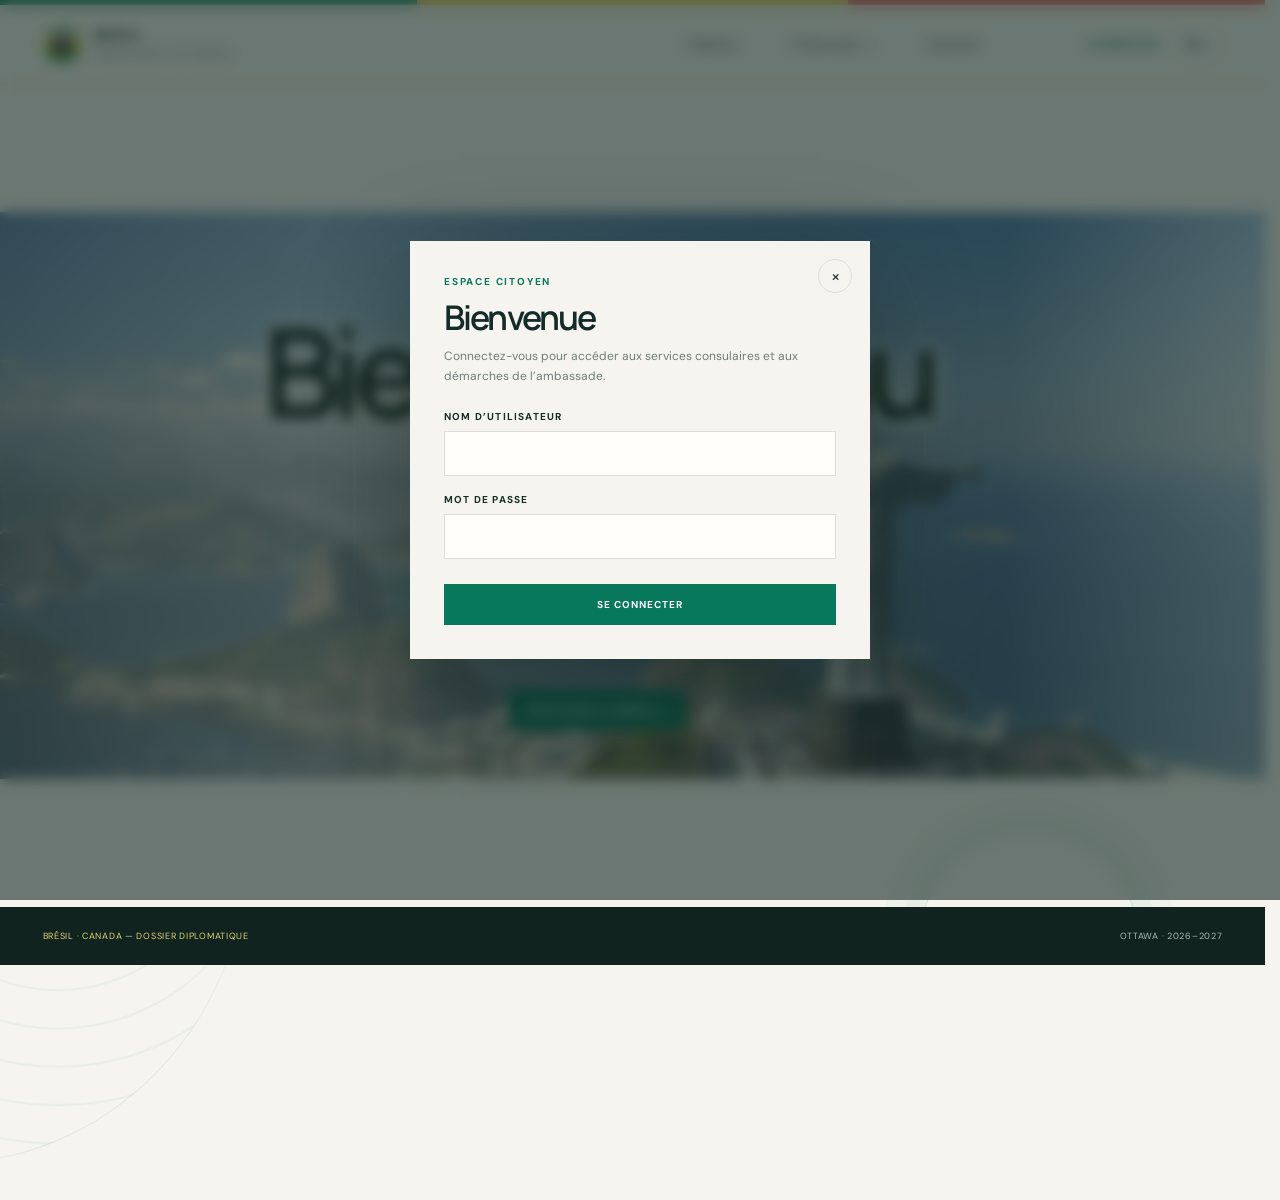
==== commit 28641f1d: "add dynamic" ====
--- a/index.html
+++ b/index.html
@@ -26,6 +26,8 @@
     .welcome-inner{width:min(100%,920px);display:flex;justify-content:center;align-items:center;padding-top:60px;padding-bottom:60px}
     .welcome-copy{width:100%;max-width:820px;position:relative;z-index:2;padding:20px 0;text-align:center;transform:translateX(-36px)}
     .welcome-copy:before{content:'';position:absolute;z-index:-1;top:-40px;bottom:-40px;left:calc(50% + 36px);width:100vw;transform:translateX(-50%);background:url('img/city/Rio-de-Janeiro.jpg') center 48%/cover no-repeat;opacity:.65;pointer-events:none}
+    .welcome-copy:after{content:'';position:absolute;z-index:-1;top:-40px;bottom:-40px;left:calc(50% + 36px);width:100vw;transform:translateX(-50%);pointer-events:none;background:linear-gradient(90deg,transparent 0%,rgba(16,37,59,.76) 14%,rgba(27,49,71,.48) 30%,rgba(0,0,0,.08) 43%,rgba(255,255,255,.24) 50%,rgba(0,0,0,.08) 57%,rgba(27,49,71,.48) 70%,rgba(16,37,59,.76) 86%,transparent 100%);background-size:150% 100%;background-position:100% 50%;background-repeat:no-repeat;mix-blend-mode:soft-light;opacity:.82;animation:welcome-light-sweep 28s ease-in-out infinite alternate}
+    @keyframes welcome-light-sweep{from{background-position:100% 50%}to{background-position:0% 50%}}
     .welcome-copy .eyebrow{justify-content:center;color:#075c43;font-size:10px;text-shadow:0 1px 8px #f5f4ef}
     .welcome-copy .eyebrow:before{display:none}
     .welcome-copy h1{font-size:clamp(68px,10vw,124px);line-height:.98;letter-spacing:-.085em;max-width:none;color:#10231f;margin:25px auto 22px;text-shadow:0 1px 10px #f5f4ef,0 0 24px #f5f4efcc}
@@ -40,13 +42,13 @@
     .welcome-shapes .shape-arc{width:220px;height:220px;right:10%;bottom:-145px;border:1px solid #08785c2d;border-radius:50%;box-shadow:0 0 0 18px #08785c08,0 0 0 38px #08785c06}
     @keyframes shape-drift{0%,100%{translate:0 0}50%{translate:0 -10px}}
         @media(max-width:850px){.welcome-shapes .shape-ring{left:6%;top:16%;width:88px;height:88px}.welcome-shapes .shape-arc{right:-10%}}
-    @media(max-width:650px){.welcome-hero{min-height:calc(100svh - 131px);min-height:max(500px,calc(100svh - 131px))}.welcome-inner{padding-top:44px;padding-bottom:44px}.welcome-copy{padding:0;transform:translateX(-10px)}.welcome-copy:before{left:calc(50% + 10px)}.welcome-copy .eyebrow{font-size:8px;letter-spacing:.16em}.welcome-copy h1{font-size:clamp(62px,15vw,82px);margin:22px auto 18px}.welcome-copy .intro{font-size:13px;max-width:330px}.welcome-trilingual{margin:23px 0 26px;gap:8px 11px;font-size:8px}.welcome-trilingual span+span:before{margin-right:11px}.welcome-shapes .shape-ring{width:60px;height:60px;left:5%;top:13%}.welcome-shapes .shape-arc{width:130px;height:130px;right:-42px;bottom:-86px}}
+    @media(max-width:650px){.welcome-hero{min-height:calc(100svh - 131px);min-height:max(500px,calc(100svh - 131px))}.welcome-inner{padding-top:44px;padding-bottom:44px}.welcome-copy{padding:0;transform:translateX(-10px)}.welcome-copy:before{left:calc(50% + 10px)}.welcome-copy:after{left:calc(50% + 10px);width:100vw}.welcome-copy .eyebrow{font-size:8px;letter-spacing:.16em}.welcome-copy h1{font-size:clamp(62px,15vw,82px);margin:22px auto 18px}.welcome-copy .intro{font-size:13px;max-width:330px}.welcome-trilingual{margin:23px 0 26px;gap:8px 11px;font-size:8px}.welcome-trilingual span+span:before{margin-right:11px}.welcome-shapes .shape-ring{width:60px;height:60px;left:5%;top:13%}.welcome-shapes .shape-arc{width:130px;height:130px;right:-42px;bottom:-86px}}
   </style>
-  <link rel="stylesheet" href="css/site-shell.css?v=brazil-accent-1">
+  <link rel="stylesheet" href="css/site-shell.css?v=scroll-rhythm-1">
 </head>
 <body>
   <div class="topline"></div>
-  <script src="js/site-shell.js?v=brazil-accent-1" data-part="header"></script>
+  <script src="js/site-shell.js?v=scroll-rhythm-1" data-part="header"></script>
   <div class="overlay" id="loginOverlay" role="presentation"><section class="dialog" role="dialog" aria-modal="true" aria-labelledby="loginTitle"><button class="close-dialog" data-close="loginOverlay" aria-label="Fermer">×</button><div class="kicker" data-t="memberKicker">Espace citoyen</div><h2 id="loginTitle" class="serif" data-t="loginTitle">Bienvenue</h2><p class="dialog-copy" data-t="loginCopy">Connectez-vous pour accéder aux services consulaires et aux démarches de l’ambassade.</p><form id="loginForm"><label class="field"><span data-t="username">Nom d’utilisateur</span><input id="username" autocomplete="username" required></label><label class="field"><span data-t="password">Mot de passe</span><input id="password" type="password" autocomplete="current-password" required></label><button class="dialog-submit" type="submit" data-t="loginSubmit">Se connecter</button></form></section></div>
   <div class="overlay" id="portalOverlay" role="presentation"><section class="dialog portal-dialog" role="dialog" aria-modal="true" aria-labelledby="portalTitle"><button class="close-dialog" data-close="portalOverlay" aria-label="Fermer">×</button><div class="portal-top"><div><div class="kicker" data-t="portalKicker">Services consulaires</div><h2 id="portalTitle" class="serif" data-t="portalTitle">Comment pouvons-nous vous aider ?</h2></div></div><p class="dialog-copy" data-t="portalCopy">Choisissez une démarche pour commencer. Cette démonstration présente un aperçu des services de l’ambassade.</p><div class="service-grid" id="serviceGrid"></div><div class="portal-foot"><span id="signedInAs"></span><button id="logout" data-t="logout">Se déconnecter</button></div></section></div><div class="toast" id="toast" role="status"></div>
   <main>
@@ -63,7 +65,7 @@
       </div>
     </section>
   </main>
-  <script src="js/site-shell.js?v=brazil-accent-1" data-part="footer"></script>
+  <script src="js/site-shell.js?v=scroll-rhythm-1" data-part="footer"></script>
   <script>
   const D={
    fr:{brand:'Brésil<small>Ambassade du Brésil</small>',navFacts:'Repères',navCompare:'Comparaison',navIssues:'Enjeux 2026–27',navHistory:'Histoire',navLeader:'Chef d’État',heroEyebrow:'Dossier diplomatique · Ottawa',heroTitle:'Deux pays.<br><span>Un dialogue.</span>',heroIntro:'Un aperçu du Brésil : son territoire, ses institutions et les enjeux qui façonneront le dialogue avec le Canada en 2026–2027.',explore:'Explorer le dossier ↘',follow:'Enjeux à suivre',seal:'Repères pays<strong>Brésil · 2026</strong>',statPop:'Habitants · 2026',statArea:'Superficie · env.',statLife:'Espérance de vie · 2024',statHdi:'IDH · 84ᵉ rang · 2023',factsKicker:'01 · Fiche pays',factsTitle:'Le Brésil en bref',factsNote:'Une fédération continentale, une démocratie et une économie mixte. Quelques repères pour situer le pays et le lien avec le Canada.',identity:'Identité & institutions',canadaTitle:'Brésil & Canada',religionTitle:'Religions au Brésil · en %',issuesKicker:'02 · Veille diplomatique',issuesTitle:'Enjeux à suivre<br>en 2026–2027',issuesNote:'Trois dossiers à suivre pour comprendre le contexte politique, la sécurité et la confiance dans les institutions.',scrollHint:'Défiler pour parcourir les enjeux',portraitLabel:'Présidence de la République · 2023–2026',leaderKicker:'03 · Institutions',leaderRole:'Président de la République fédérative du Brésil · Chef d’État',footerLeft:'BRÉSIL · CANADA — DOSSIER DIPLOMATIQUE',facts:[['Capitale','Brasília'],['Villes principales','São Paulo · Rio de Janeiro · Salvador'],['Forme de gouvernement','République fédérative à régime présidentiel'],['Régime politique','Démocratie'],['Système économique','Économie mixte'],['Parti au pouvoir','Parti des travailleurs'],['Idéologie politique','Libéralisme'],['Premier parti d’opposition','Parti libéral'],['Monnaie','Réal brésilien (BRL)'],['Langue officielle','Portugais brésilien'],['Francophones','620 000 locuteurs'],['Espérance de vie','76,023 ans (2024)'],['IDH','0,786 · 84ᵉ rang (2023)']],compare:[['Capitale','Ottawa','Brasília'],['Population','41,4 M','213,8 M'],['Espérance de vie','83,42 ans','76,023 ans'],['Langues officielles','Anglais · français','Portugais']],compareHead:['Repère','Canada','Brésil'],religions:[['Catholicisme','56,75%','#08785c'],['Protestantisme','26,85%','#bdd66c'],['Sans religion','9,28%','#e9b64a'],['Autres','7,12%','#cf5146']],issues:[['Élections générales','Du 4 au 25 octobre 2026, les élections opposeront notamment le Parti des travailleurs de Lula au Parti libéral de Flávio Bolsonaro. Le scrutin pourrait entraîner un changement important de gouvernement.'],['Criminalité & sécurité','Le pays fait face à des formes diverses de criminalité, des vols et cambriolages aux agressions et activités d’organisations criminelles. Les zones touristiques et frontalières sont particulièrement concernées.'],['Banco Master : corruption financière','Entrée en liquidation en novembre 2025, la banque est au cœur d’une enquête portant sur de faux documents et des prêts frauduleux liés à la corruption politique. Des milliards de réaux de fonds publics sont concernés; l’enquête implique des personnalités de droite comme de gauche.']],leader:[['Né le','27 octobre 1945 · Caetés, Pernambouc'],['Parti politique','Parti des travailleurs'],['En poste depuis','1ᵉʳ janvier 2023'],['Fin du mandat','31 décembre 2026'],['Formation','SENAI · tourneur-mécanicien (1960–1963)'],['Fonction','Chef de l’État et du pouvoir exécutif'],['Responsabilités','Défendre et appliquer la Constitution, faire respecter les lois et promouvoir le bien-être, l’unité, l’intégrité et l’indépendance du Brésil.']],},
--- a/css/site-shell.css
+++ b/css/site-shell.css
@@ -5,10 +5,10 @@
 @view-transition { navigation: auto; }
 .site-header { view-transition-name: site-header; }
 .site-footer { view-transition-name: site-footer; }
-::view-transition-old(root) { animation: 280ms cubic-bezier(.4, 0, 1, 1) both page-fade-out; }
-::view-transition-new(root) { animation: 360ms cubic-bezier(.16, 1, .3, 1) both page-fade-in; }
+::view-transition-old(root) { animation: 320ms cubic-bezier(.4, 0, 1, 1) both page-fade-out; }
+::view-transition-new(root) { animation: 420ms cubic-bezier(.16, 1, .3, 1) both page-fade-in; }
 ::view-transition-group(site-header),
-::view-transition-group(site-footer) { animation-duration: 300ms; }
+::view-transition-group(site-footer) { animation-duration: 360ms; }
 @keyframes page-fade-out { to { opacity: 0; } }
 @keyframes page-fade-in { from { opacity: 0; } }
 @media (prefers-reduced-motion: reduce) {
@@ -21,6 +21,8 @@
 .topline { flex: 0 0 5px; }
 .site-header { flex: 0 0 auto; }
 main { flex: 1 0 auto; position: relative; isolation: isolate; }
+.site-header .reading-progress { position: absolute; right: 0; bottom: -1px; left: 0; height: 2px; overflow: hidden; pointer-events: none; }
+.site-header .reading-progress span { display: block; width: 100%; height: 100%; transform: scaleX(0); transform-origin: left center; background: linear-gradient(90deg, #08785c 0 70%, #e8c547 70% 95%, #d95649 95%); }
 /* A quiet Brazilian color glow and abstract topographic contour lines. */
 main::before,
 main::after { content: ''; position: absolute; z-index: -1; pointer-events: none; }
@@ -151,8 +153,8 @@
 main .team-avatar,
 main .project-team-photo,
 main .history-images img,
-main .issue-images img,
-main .city-preview img { transition: transform 650ms cubic-bezier(.2, .7, .25, 1), filter 400ms ease, opacity 480ms cubic-bezier(.22, .7, .2, 1); }
+main .issue-images img { transition: transform 240ms cubic-bezier(.2, .7, .25, 1), filter 220ms ease; }
+main .city-preview img { transition: transform 650ms cubic-bezier(.22, .7, .2, 1), filter 220ms ease, opacity 480ms cubic-bezier(.22, .7, .2, 1); }
 main .history-images img { border-radius: 8px; }
 main .issue-images figure { border-radius: 9px; }
 main .city-preview img { transform: scale(1.045); }
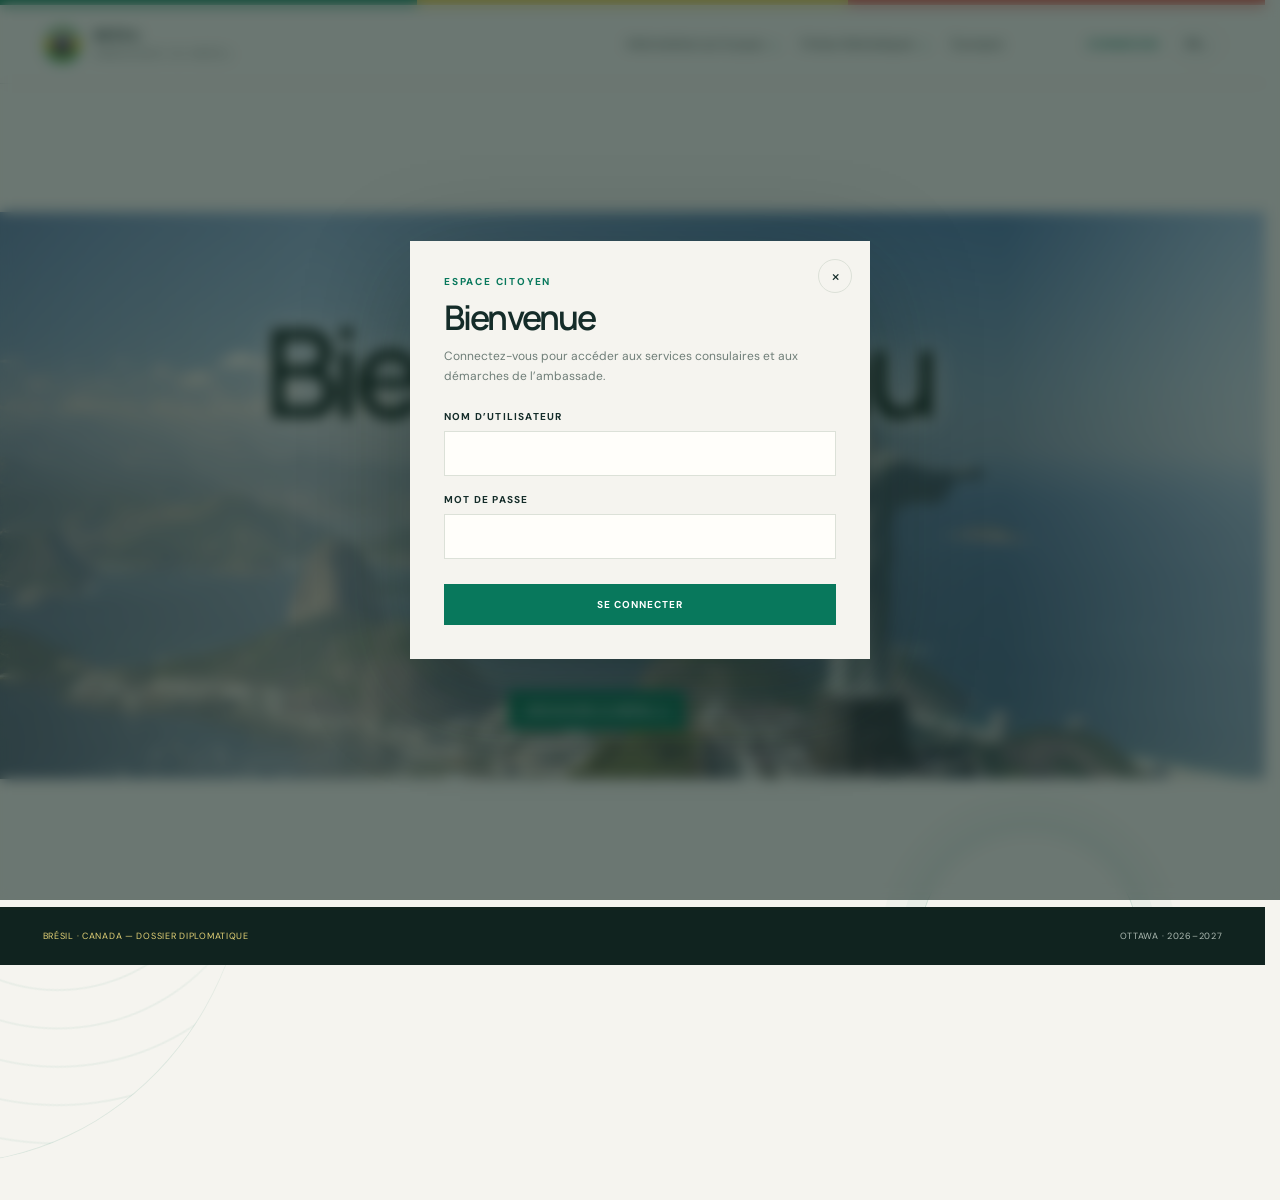
==== commit f12148a5: "update navigation" ====
--- a/index.html
+++ b/index.html
@@ -44,11 +44,11 @@
         @media(max-width:850px){.welcome-shapes .shape-ring{left:6%;top:16%;width:88px;height:88px}.welcome-shapes .shape-arc{right:-10%}}
     @media(max-width:650px){.welcome-hero{min-height:calc(100svh - 131px);min-height:max(500px,calc(100svh - 131px))}.welcome-inner{padding-top:44px;padding-bottom:44px}.welcome-copy{padding:0;transform:translateX(-10px)}.welcome-copy:before{left:calc(50% + 10px)}.welcome-copy:after{left:calc(50% + 10px);width:100vw}.welcome-copy .eyebrow{font-size:8px;letter-spacing:.16em}.welcome-copy h1{font-size:clamp(62px,15vw,82px);margin:22px auto 18px}.welcome-copy .intro{font-size:13px;max-width:330px}.welcome-trilingual{margin:23px 0 26px;gap:8px 11px;font-size:8px}.welcome-trilingual span+span:before{margin-right:11px}.welcome-shapes .shape-ring{width:60px;height:60px;left:5%;top:13%}.welcome-shapes .shape-arc{width:130px;height:130px;right:-42px;bottom:-86px}}
   </style>
-  <link rel="stylesheet" href="css/site-shell.css?v=scroll-rhythm-1">
+  <link rel="stylesheet" href="css/site-shell.css?v=header-menus-2">
 </head>
 <body>
   <div class="topline"></div>
-  <script src="js/site-shell.js?v=scroll-rhythm-1" data-part="header"></script>
+  <script src="js/site-shell.js?v=header-menus-2" data-part="header"></script>
   <div class="overlay" id="loginOverlay" role="presentation"><section class="dialog" role="dialog" aria-modal="true" aria-labelledby="loginTitle"><button class="close-dialog" data-close="loginOverlay" aria-label="Fermer">×</button><div class="kicker" data-t="memberKicker">Espace citoyen</div><h2 id="loginTitle" class="serif" data-t="loginTitle">Bienvenue</h2><p class="dialog-copy" data-t="loginCopy">Connectez-vous pour accéder aux services consulaires et aux démarches de l’ambassade.</p><form id="loginForm"><label class="field"><span data-t="username">Nom d’utilisateur</span><input id="username" autocomplete="username" required></label><label class="field"><span data-t="password">Mot de passe</span><input id="password" type="password" autocomplete="current-password" required></label><button class="dialog-submit" type="submit" data-t="loginSubmit">Se connecter</button></form></section></div>
   <div class="overlay" id="portalOverlay" role="presentation"><section class="dialog portal-dialog" role="dialog" aria-modal="true" aria-labelledby="portalTitle"><button class="close-dialog" data-close="portalOverlay" aria-label="Fermer">×</button><div class="portal-top"><div><div class="kicker" data-t="portalKicker">Services consulaires</div><h2 id="portalTitle" class="serif" data-t="portalTitle">Comment pouvons-nous vous aider ?</h2></div></div><p class="dialog-copy" data-t="portalCopy">Choisissez une démarche pour commencer. Cette démonstration présente un aperçu des services de l’ambassade.</p><div class="service-grid" id="serviceGrid"></div><div class="portal-foot"><span id="signedInAs"></span><button id="logout" data-t="logout">Se déconnecter</button></div></section></div><div class="toast" id="toast" role="status"></div>
   <main>
@@ -65,24 +65,24 @@
       </div>
     </section>
   </main>
-  <script src="js/site-shell.js?v=scroll-rhythm-1" data-part="footer"></script>
+  <script src="js/site-shell.js?v=header-menus-2" data-part="footer"></script>
   <script>
   const D={
-   fr:{brand:'Brésil<small>Ambassade du Brésil</small>',navFacts:'Repères',navCompare:'Comparaison',navIssues:'Enjeux 2026–27',navHistory:'Histoire',navLeader:'Chef d’État',heroEyebrow:'Dossier diplomatique · Ottawa',heroTitle:'Deux pays.<br><span>Un dialogue.</span>',heroIntro:'Un aperçu du Brésil : son territoire, ses institutions et les enjeux qui façonneront le dialogue avec le Canada en 2026–2027.',explore:'Explorer le dossier ↘',follow:'Enjeux à suivre',seal:'Repères pays<strong>Brésil · 2026</strong>',statPop:'Habitants · 2026',statArea:'Superficie · env.',statLife:'Espérance de vie · 2024',statHdi:'IDH · 84ᵉ rang · 2023',factsKicker:'01 · Fiche pays',factsTitle:'Le Brésil en bref',factsNote:'Une fédération continentale, une démocratie et une économie mixte. Quelques repères pour situer le pays et le lien avec le Canada.',identity:'Identité & institutions',canadaTitle:'Brésil & Canada',religionTitle:'Religions au Brésil · en %',issuesKicker:'02 · Veille diplomatique',issuesTitle:'Enjeux à suivre<br>en 2026–2027',issuesNote:'Trois dossiers à suivre pour comprendre le contexte politique, la sécurité et la confiance dans les institutions.',scrollHint:'Défiler pour parcourir les enjeux',portraitLabel:'Présidence de la République · 2023–2026',leaderKicker:'03 · Institutions',leaderRole:'Président de la République fédérative du Brésil · Chef d’État',footerLeft:'BRÉSIL · CANADA — DOSSIER DIPLOMATIQUE',facts:[['Capitale','Brasília'],['Villes principales','São Paulo · Rio de Janeiro · Salvador'],['Forme de gouvernement','République fédérative à régime présidentiel'],['Régime politique','Démocratie'],['Système économique','Économie mixte'],['Parti au pouvoir','Parti des travailleurs'],['Idéologie politique','Libéralisme'],['Premier parti d’opposition','Parti libéral'],['Monnaie','Réal brésilien (BRL)'],['Langue officielle','Portugais brésilien'],['Francophones','620 000 locuteurs'],['Espérance de vie','76,023 ans (2024)'],['IDH','0,786 · 84ᵉ rang (2023)']],compare:[['Capitale','Ottawa','Brasília'],['Population','41,4 M','213,8 M'],['Espérance de vie','83,42 ans','76,023 ans'],['Langues officielles','Anglais · français','Portugais']],compareHead:['Repère','Canada','Brésil'],religions:[['Catholicisme','56,75%','#08785c'],['Protestantisme','26,85%','#bdd66c'],['Sans religion','9,28%','#e9b64a'],['Autres','7,12%','#cf5146']],issues:[['Élections générales','Du 4 au 25 octobre 2026, les élections opposeront notamment le Parti des travailleurs de Lula au Parti libéral de Flávio Bolsonaro. Le scrutin pourrait entraîner un changement important de gouvernement.'],['Criminalité & sécurité','Le pays fait face à des formes diverses de criminalité, des vols et cambriolages aux agressions et activités d’organisations criminelles. Les zones touristiques et frontalières sont particulièrement concernées.'],['Banco Master : corruption financière','Entrée en liquidation en novembre 2025, la banque est au cœur d’une enquête portant sur de faux documents et des prêts frauduleux liés à la corruption politique. Des milliards de réaux de fonds publics sont concernés; l’enquête implique des personnalités de droite comme de gauche.']],leader:[['Né le','27 octobre 1945 · Caetés, Pernambouc'],['Parti politique','Parti des travailleurs'],['En poste depuis','1ᵉʳ janvier 2023'],['Fin du mandat','31 décembre 2026'],['Formation','SENAI · tourneur-mécanicien (1960–1963)'],['Fonction','Chef de l’État et du pouvoir exécutif'],['Responsabilités','Défendre et appliquer la Constitution, faire respecter les lois et promouvoir le bien-être, l’unité, l’intégrité et l’indépendance du Brésil.']],},
-   en:{brand:'Brazil<small>Embassy of Brazil</small>',navFacts:'At a glance',navCompare:'Compare',navIssues:'Issues 2026–27',navHistory:'History',navLeader:'Head of State',heroEyebrow:'Diplomatic brief · Ottawa',heroTitle:'Two countries.<br><span>One dialogue.</span>',heroIntro:'An introduction to Brazil: its territory, institutions and the issues shaping dialogue with Canada in 2026–2027.',explore:'Explore the brief ↘',follow:'Issues to follow',seal:'Country profile<strong>Brazil · 2026</strong>',statPop:'Population · 2026',statArea:'Area · approx.',statLife:'Life expectancy · 2024',statHdi:'HDI · rank 84 · 2023',factsKicker:'01 · Country profile',factsTitle:'Brazil at a glance',factsNote:'A continental federation, a democracy and a mixed economy. Key facts on Brazil and its relationship with Canada.',identity:'Identity & institutions',canadaTitle:'Brazil & Canada',religionTitle:'Religion in Brazil · %',issuesKicker:'02 · Diplomatic watch',issuesTitle:'Issues to follow<br>in 2026–2027',issuesNote:'Three files to watch for context on politics, security and public confidence in institutions.',scrollHint:'Scroll to move through the issues',portraitLabel:'Presidency of the Republic · 2023–2026',leaderKicker:'03 · Institutions',leaderRole:'President of the Federative Republic of Brazil · Head of State',footerLeft:'BRAZIL · CANADA — DIPLOMATIC BRIEF',facts:[['Capital','Brasília'],['Major cities','São Paulo · Rio de Janeiro · Salvador'],['Form of government','Federal presidential republic'],['Political system','Democracy'],['Economic system','Mixed economy'],['Party in power','Workers’ Party'],['Political ideology','Liberalism'],['Main opposition party','Liberal Party'],['Currency','Brazilian real (BRL)'],['Official language','Brazilian Portuguese'],['French speakers','620,000'],['Life expectancy','76.023 years (2024)'],['HDI','0.786 · rank 84 (2023)']],compare:[['Capital','Ottawa','Brasília'],['Population','41.4M','213.8M'],['Life expectancy','83.42 years','76.023 years'],['Official languages','English · French','Portuguese']],compareHead:['Indicator','Canada','Brazil'],religions:[['Catholicism','56.75%','#08785c'],['Protestantism','26.85%','#bdd66c'],['No religion','9.28%','#e9b64a'],['Other','7.12%','#cf5146']],issues:[['General election','Taking place from October 4 to 25, 2026, the election will feature, among others, Lula’s Workers’ Party and Flávio Bolsonaro’s Liberal Party. The result could bring a significant change in government.'],['Crime & security','Brazil faces a range of crime, from pickpocketing and burglary to assault and activity by criminal organizations. Tourist areas and border regions are especially affected.'],['Banco Master: financial corruption','Placed into liquidation in November 2025, the bank is at the center of an investigation into forged documents and fraudulent loans linked to political corruption. Billions of reais in public funds are involved; figures on both the right and left are implicated.']],leader:[['Born','October 27, 1945 · Caetés, Pernambuco'],['Political party','Workers’ Party'],['In office since','January 1, 2023'],['Term ends','December 31, 2026'],['Education','SENAI · lathe operator / machinist (1960–1963)'],['Role','Head of State and chief executive'],['Responsibilities','Defend and enforce the Constitution, uphold laws, and promote the welfare, unity, integrity and independence of Brazil.']],},
-   pt:{brand:'Brasil<small>Embaixada do Brasil</small>',navFacts:'Em resumo',navCompare:'Comparação',navIssues:'Desafios 2026–27',navHistory:'História',navLeader:'Chefe de Estado',heroEyebrow:'Dossiê diplomático · Ottawa',heroTitle:'Dois países.<br><span>Um diálogo.</span>',heroIntro:'Uma apresentação do Brasil: seu território, suas instituições e os desafios que moldarão o diálogo com o Canadá em 2026–2027.',explore:'Explorar o dossiê ↘',follow:'Desafios a acompanhar',seal:'Perfil do país<strong>Brasil · 2026</strong>',statPop:'Habitantes · 2026',statArea:'Área · aprox.',statLife:'Expectativa de vida · 2024',statHdi:'IDH · 84ª posição · 2023',factsKicker:'01 · Perfil do país',factsTitle:'Brasil em resumo',factsNote:'Uma federação continental, uma democracia e uma economia mista. Dados essenciais sobre o Brasil e sua relação com o Canadá.',identity:'Identidade & instituições',canadaTitle:'Brasil & Canadá',religionTitle:'Religiões no Brasil · %',issuesKicker:'02 · Acompanhamento diplomático',issuesTitle:'Desafios a acompanhar<br>em 2026–2027',issuesNote:'Três temas para compreender o contexto político, a segurança e a confiança nas instituições.',scrollHint:'Role para percorrer os desafios',portraitLabel:'Presidência da República · 2023–2026',leaderKicker:'03 · Instituições',leaderRole:'Presidente da República Federativa do Brasil · Chefe de Estado',footerLeft:'BRASIL · CANADÁ — DOSSIÊ DIPLOMÁTICO',facts:[['Capital','Brasília'],['Principais cidades','São Paulo · Rio de Janeiro · Salvador'],['Forma de governo','República federativa presidencialista'],['Regime político','Democracia'],['Sistema econômico','Economia mista'],['Partido no poder','Partido dos Trabalhadores'],['Ideologia política','Liberalismo'],['Principal partido de oposição','Partido Liberal'],['Moeda','Real brasileiro (BRL)'],['Idioma oficial','Português brasileiro'],['Falantes de francês','620.000'],['Expectativa de vida','76,023 anos (2024)'],['IDH','0,786 · 84ª posição (2023)']],compare:[['Capital','Ottawa','Brasília'],['População','41,4 mi','213,8 mi'],['Expectativa de vida','83,42 anos','76,023 anos'],['Idiomas oficiais','Inglês · francês','Português']],compareHead:['Indicador','Canadá','Brasil'],religions:[['Catolicismo','56,75%','#08785c'],['Protestantismo','26,85%','#bdd66c'],['Sem religião','9,28%','#e9b64a'],['Outras','7,12%','#cf5146']],issues:[['Eleições gerais','Entre 4 e 25 de outubro de 2026, as eleições terão entre os principais partidos o Partido dos Trabalhadores, de Lula, e o Partido Liberal, de Flávio Bolsonaro. O pleito pode provocar uma mudança significativa no governo.'],['Criminalidade & segurança','O Brasil enfrenta diversos tipos de crime, de furtos e arrombamentos a agressões e atividades de organizações criminosas. Áreas turísticas e regiões de fronteira são especialmente afetadas.'],['Banco Master: corrupção financeira','Em liquidação desde novembro de 2025, o banco é alvo de uma investigação sobre documentos falsos e empréstimos fraudulentos ligados à corrupção política. Há bilhões de reais em recursos públicos envolvidos; a investigação implica figuras da direita e da esquerda.']],leader:[['Nascimento','27 de outubro de 1945 · Caetés, Pernambuco'],['Partido político','Partido dos Trabalhadores'],['No cargo desde','1º de janeiro de 2023'],['Fim do mandato','31 de dezembro de 2026'],['Formação','SENAI · torneiro mecânico (1960–1963)'],['Função','Chefe de Estado e do Poder Executivo'],['Responsabilidades','Defender e cumprir a Constituição, respeitar as leis e promover o bem-estar, a união, a integridade e a independência do Brasil.']],}
+   fr:{heroEyebrow:'Dossier diplomatique · Ottawa',heroTitle:'Deux pays.<br><span>Un dialogue.</span>',heroIntro:'Un aperçu du Brésil : son territoire, ses institutions et les enjeux qui façonneront le dialogue avec le Canada en 2026–2027.',explore:'Explorer le dossier ↘',follow:'Enjeux à suivre',seal:'Repères pays<strong>Brésil · 2026</strong>',statPop:'Habitants · 2026',statArea:'Superficie · env.',statLife:'Espérance de vie · 2024',statHdi:'IDH · 84ᵉ rang · 2023',factsKicker:'01 · Fiche pays',factsTitle:'Le Brésil en bref',factsNote:'Une fédération continentale, une démocratie et une économie mixte. Quelques repères pour situer le pays et le lien avec le Canada.',identity:'Identité & institutions',canadaTitle:'Brésil & Canada',religionTitle:'Religions au Brésil · en %',issuesKicker:'02 · Veille diplomatique',issuesTitle:'Enjeux à suivre',issuesNote:'Trois dossiers à suivre pour comprendre le contexte politique, la sécurité et la confiance dans les institutions.',scrollHint:'Défiler pour parcourir les enjeux',portraitLabel:'Présidence de la République · 2023–2026',leaderKicker:'03 · Institutions',leaderRole:'Président de la République fédérative du Brésil · Chef d’État',facts:[['Capitale','Brasília'],['Villes principales','São Paulo · Rio de Janeiro · Salvador'],['Forme de gouvernement','République fédérative à régime présidentiel'],['Régime politique','Démocratie'],['Système économique','Économie mixte'],['Parti au pouvoir','Parti des travailleurs'],['Idéologie politique','Libéralisme'],['Premier parti d’opposition','Parti libéral'],['Monnaie','Réal brésilien (BRL)'],['Langue officielle','Portugais brésilien'],['Francophones','620 000 locuteurs'],['Espérance de vie','76,023 ans (2024)'],['IDH','0,786 · 84ᵉ rang (2023)']],compare:[['Capitale','Ottawa','Brasília'],['Population','41,4 M','213,8 M'],['Espérance de vie','83,42 ans','76,023 ans'],['Langues officielles','Anglais · français','Portugais']],compareHead:['Repère','Canada','Brésil'],religions:[['Catholicisme','56,75%','#08785c'],['Protestantisme','26,85%','#bdd66c'],['Sans religion','9,28%','#e9b64a'],['Autres','7,12%','#cf5146']],issues:[['Élections générales','Du 4 au 25 octobre 2026, les élections opposeront notamment le Parti des travailleurs de Lula au Parti libéral de Flávio Bolsonaro. Le scrutin pourrait entraîner un changement important de gouvernement.'],['Criminalité & sécurité','Le pays fait face à des formes diverses de criminalité, des vols et cambriolages aux agressions et activités d’organisations criminelles. Les zones touristiques et frontalières sont particulièrement concernées.'],['Banco Master : corruption financière','Entrée en liquidation en novembre 2025, la banque est au cœur d’une enquête portant sur de faux documents et des prêts frauduleux liés à la corruption politique. Des milliards de réaux de fonds publics sont concernés; l’enquête implique des personnalités de droite comme de gauche.']],leader:[['Né le','27 octobre 1945 · Caetés, Pernambouc'],['Parti politique','Parti des travailleurs'],['En poste depuis','1ᵉʳ janvier 2023'],['Fin du mandat','31 décembre 2026'],['Formation','SENAI · tourneur-mécanicien (1960–1963)'],['Fonction','Chef de l’État et du pouvoir exécutif'],['Responsabilités','Défendre et appliquer la Constitution, faire respecter les lois et promouvoir le bien-être, l’unité, l’intégrité et l’indépendance du Brésil.']],},
+   en:{heroEyebrow:'Diplomatic brief · Ottawa',heroTitle:'Two countries.<br><span>One dialogue.</span>',heroIntro:'An introduction to Brazil: its territory, institutions and the issues shaping dialogue with Canada in 2026–2027.',explore:'Explore the brief ↘',follow:'Issues to follow',seal:'Country profile<strong>Brazil · 2026</strong>',statPop:'Population · 2026',statArea:'Area · approx.',statLife:'Life expectancy · 2024',statHdi:'HDI · rank 84 · 2023',factsKicker:'01 · Country profile',factsTitle:'Brazil at a glance',factsNote:'A continental federation, a democracy and a mixed economy. Key facts on Brazil and its relationship with Canada.',identity:'Identity & institutions',canadaTitle:'Brazil & Canada',religionTitle:'Religion in Brazil · %',issuesKicker:'02 · Diplomatic watch',issuesTitle:'Issues to follow',issuesNote:'Three files to watch for context on politics, security and public confidence in institutions.',scrollHint:'Scroll to move through the issues',portraitLabel:'Presidency of the Republic · 2023–2026',leaderKicker:'03 · Institutions',leaderRole:'President of the Federative Republic of Brazil · Head of State',facts:[['Capital','Brasília'],['Major cities','São Paulo · Rio de Janeiro · Salvador'],['Form of government','Federal presidential republic'],['Political system','Democracy'],['Economic system','Mixed economy'],['Party in power','Workers’ Party'],['Political ideology','Liberalism'],['Main opposition party','Liberal Party'],['Currency','Brazilian real (BRL)'],['Official language','Brazilian Portuguese'],['French speakers','620,000'],['Life expectancy','76.023 years (2024)'],['HDI','0.786 · rank 84 (2023)']],compare:[['Capital','Ottawa','Brasília'],['Population','41.4M','213.8M'],['Life expectancy','83.42 years','76.023 years'],['Official languages','English · French','Portuguese']],compareHead:['Indicator','Canada','Brazil'],religions:[['Catholicism','56.75%','#08785c'],['Protestantism','26.85%','#bdd66c'],['No religion','9.28%','#e9b64a'],['Other','7.12%','#cf5146']],issues:[['General election','Taking place from October 4 to 25, 2026, the election will feature, among others, Lula’s Workers’ Party and Flávio Bolsonaro’s Liberal Party. The result could bring a significant change in government.'],['Crime & security','Brazil faces a range of crime, from pickpocketing and burglary to assault and activity by criminal organizations. Tourist areas and border regions are especially affected.'],['Banco Master: financial corruption','Placed into liquidation in November 2025, the bank is at the center of an investigation into forged documents and fraudulent loans linked to political corruption. Billions of reais in public funds are involved; figures on both the right and left are implicated.']],leader:[['Born','October 27, 1945 · Caetés, Pernambuco'],['Political party','Workers’ Party'],['In office since','January 1, 2023'],['Term ends','December 31, 2026'],['Education','SENAI · lathe operator / machinist (1960–1963)'],['Role','Head of State and chief executive'],['Responsibilities','Defend and enforce the Constitution, uphold laws, and promote the welfare, unity, integrity and independence of Brazil.']],},
+   pt:{heroEyebrow:'Dossiê diplomático · Ottawa',heroTitle:'Dois países.<br><span>Um diálogo.</span>',heroIntro:'Uma apresentação do Brasil: seu território, suas instituições e os desafios que moldarão o diálogo com o Canadá em 2026–2027.',explore:'Explorar o dossiê ↘',follow:'Desafios a acompanhar',seal:'Perfil do país<strong>Brasil · 2026</strong>',statPop:'Habitantes · 2026',statArea:'Área · aprox.',statLife:'Expectativa de vida · 2024',statHdi:'IDH · 84ª posição · 2023',factsKicker:'01 · Perfil do país',factsTitle:'Brasil em resumo',factsNote:'Uma federação continental, uma democracia e uma economia mista. Dados essenciais sobre o Brasil e sua relação com o Canadá.',identity:'Identidade & instituições',canadaTitle:'Brasil & Canadá',religionTitle:'Religiões no Brasil · %',issuesKicker:'02 · Acompanhamento diplomático',issuesTitle:'Desafios a acompanhar',issuesNote:'Três temas para compreender o contexto político, a segurança e a confiança nas instituições.',scrollHint:'Role para percorrer os desafios',portraitLabel:'Presidência da República · 2023–2026',leaderKicker:'03 · Instituições',leaderRole:'Presidente da República Federativa do Brasil · Chefe de Estado',facts:[['Capital','Brasília'],['Principais cidades','São Paulo · Rio de Janeiro · Salvador'],['Forma de governo','República federativa presidencialista'],['Regime político','Democracia'],['Sistema econômico','Economia mista'],['Partido no poder','Partido dos Trabalhadores'],['Ideologia política','Liberalismo'],['Principal partido de oposição','Partido Liberal'],['Moeda','Real brasileiro (BRL)'],['Idioma oficial','Português brasileiro'],['Falantes de francês','620.000'],['Expectativa de vida','76,023 anos (2024)'],['IDH','0,786 · 84ª posição (2023)']],compare:[['Capital','Ottawa','Brasília'],['População','41,4 mi','213,8 mi'],['Expectativa de vida','83,42 anos','76,023 anos'],['Idiomas oficiais','Inglês · francês','Português']],compareHead:['Indicador','Canadá','Brasil'],religions:[['Catolicismo','56,75%','#08785c'],['Protestantismo','26,85%','#bdd66c'],['Sem religião','9,28%','#e9b64a'],['Outras','7,12%','#cf5146']],issues:[['Eleições gerais','Entre 4 e 25 de outubro de 2026, as eleições terão entre os principais partidos o Partido dos Trabalhadores, de Lula, e o Partido Liberal, de Flávio Bolsonaro. O pleito pode provocar uma mudança significativa no governo.'],['Criminalidade & segurança','O Brasil enfrenta diversos tipos de crime, de furtos e arrombamentos a agressões e atividades de organizações criminosas. Áreas turísticas e regiões de fronteira são especialmente afetadas.'],['Banco Master: corrupção financeira','Em liquidação desde novembro de 2025, o banco é alvo de uma investigação sobre documentos falsos e empréstimos fraudulentos ligados à corrupção política. Há bilhões de reais em recursos públicos envolvidos; a investigação implica figuras da direita e da esquerda.']],leader:[['Nascimento','27 de outubro de 1945 · Caetés, Pernambuco'],['Partido político','Partido dos Trabalhadores'],['No cargo desde','1º de janeiro de 2023'],['Fim do mandato','31 de dezembro de 2026'],['Formação','SENAI · torneiro mecânico (1960–1963)'],['Função','Chefe de Estado e do Poder Executivo'],['Responsabilidades','Defender e cumprir a Constituição, respeitar as leis e promover o bem-estar, a união, a integridade e a independência do Brasil.']],}
   };
-  Object.assign(D.fr,{heroEyebrow:'BIENVENUE · WELCOME · BEM-VINDO',heroTitle:'Bienvenue au<br><span>Brésil.</span>',heroIntro:'Laissez-vous accueillir par un pays de couleurs, de nature et de rencontres.',explore:'Découvrir le Brésil ↘',footerLeft:'BRÉSIL · CANADA — DOSSIER DIPLOMATIQUE'});
-  Object.assign(D.en,{heroEyebrow:'WELCOME · BIENVENUE · BEM-VINDO',heroTitle:'Welcome to<br><span>Brazil.</span>',heroIntro:'Come explore a country of vivid color, extraordinary nature and warm encounters.',explore:'Discover Brazil ↘',footerLeft:'BRAZIL · CANADA — DIPLOMATIC BRIEF'});
-  Object.assign(D.pt,{heroEyebrow:'BEM-VINDO · BIENVENUE · WELCOME',heroTitle:'Bem-vindo ao<br><span>Brasil.</span>',heroIntro:'Venha conhecer um país de cores, natureza exuberante e encontros acolhedores.',explore:'Descubra o Brasil ↘',footerLeft:'BRASIL · CANADÁ — DOSSIÊ DIPLOMÁTICO'});
-  Object.assign(D.fr,{login:'Connexion',memberKicker:'Espace citoyen',loginTitle:'Bienvenue',loginCopy:'Connectez-vous pour accéder aux services consulaires et aux démarches de l’ambassade.',username:'Nom d’utilisateur',password:'Mot de passe',loginSubmit:'Se connecter',portalKicker:'Services consulaires',portalTitle:'Comment pouvons-nous vous aider ?',portalCopy:'Choisissez une démarche pour commencer. Cette démonstration présente un aperçu des services de l’ambassade.',logout:'Se déconnecter',serviceNotice:'Cette démarche sera bientôt disponible dans votre espace.',services:[['Passeport','Renouvellement et demande de passeport','✳'],['Visa','Informations et demandes de visa','◌'],['Actes d’état civil','Naissance, mariage et documents officiels','▤'],['Assistance consulaire','Aide aux citoyens brésiliens au Canada','＋'],['Légalisation','Authentification de documents','◇'],['Rendez-vous','Prendre rendez-vous avec un service consulaire','◷']]});
-  Object.assign(D.en,{login:'Sign in',memberKicker:'Citizen services',loginTitle:'Welcome',loginCopy:'Sign in to access consular services and embassy procedures.',username:'Username',password:'Password',loginSubmit:'Sign in',portalKicker:'Consular services',portalTitle:'How can we help you?',portalCopy:'Choose a service to get started. This demo offers a preview of embassy services.',logout:'Sign out',serviceNotice:'This service will be available in your account soon.',services:[['Passport','Renew or apply for a passport','✳'],['Visa','Visa information and applications','◌'],['Civil registry','Birth, marriage and official records','▤'],['Consular assistance','Support for Brazilian citizens in Canada','＋'],['Document legalization','Authenticate official documents','◇'],['Appointments','Book an appointment with consular services','◷']]});
-  Object.assign(D.pt,{login:'Entrar',memberKicker:'Área do cidadão',loginTitle:'Boas-vindas',loginCopy:'Entre para acessar os serviços consulares e os procedimentos da embaixada.',username:'Nome de usuário',password:'Senha',loginSubmit:'Entrar',portalKicker:'Serviços consulares',portalTitle:'Como podemos ajudar?',portalCopy:'Escolha um serviço para começar. Esta demonstração apresenta uma prévia dos serviços da embaixada.',logout:'Sair',serviceNotice:'Este serviço estará disponível em sua área em breve.',services:[['Passaporte','Renovação e solicitação de passaporte','✳'],['Visto','Informações e solicitações de visto','◌'],['Registro civil','Nascimento, casamento e documentos oficiais','▤'],['Assistência consular','Apoio a cidadãos brasileiros no Canadá','＋'],['Legalização de documentos','Autenticação de documentos oficiais','◇'],['Agendamentos','Marque um horário com os serviços consulares','◷']]});
-  Object.assign(D.fr,{navAbout:'À propos',aboutKicker:'04 · L’équipe',aboutTitle:'À propos de nous',aboutNote:'Groupe 502 · Les fonctions et les coordonnées ci-dessous sont fictives et créées pour cette maquette.',embassyTitle:'Ambassade du Brésil au Canada',fictionNotice:'Coordonnées fictives créées pour cette maquette.',addressLabel:'Adresse',fakeAddress:'99, avenue du Dialogue, Ottawa, ON K0A 0A0',phoneLabel:'Téléphone',emailLabel:'Courriel',fictionFoot:'Adresse et coordonnées inventées · Groupe 502',team:[['Clara Moavro','Ambassadrice · Cheffe de mission','clara.moavro@example.com','+1 613-555-0101'],['Michael Huang','Agent des affaires consulaires','michael.huang@example.com','+1 613-555-0102'],['Marie Said Renaud','Relations publiques & culturelles','marie.renaud@example.com','+1 613-555-0103']]});
-  Object.assign(D.en,{navAbout:'About us',aboutKicker:'04 · Our team',aboutTitle:'About Us',aboutNote:'Group 502 · The roles and contact details below are fictional and created for this website concept.',embassyTitle:'Embassy of Brazil in Canada',fictionNotice:'Fictional contact details created for this website concept.',addressLabel:'Address',fakeAddress:'99 Dialogue Avenue, Ottawa, ON K0A 0A0',phoneLabel:'Phone',emailLabel:'Email',fictionFoot:'Invented address and contact details · Group 502',team:[['Clara Moavro','Ambassador · Head of Mission','clara.moavro@example.com','+1 613-555-0101'],['Michael Huang','Consular Affairs Officer','michael.huang@example.com','+1 613-555-0102'],['Marie Said Renaud','Public Diplomacy & Cultural Relations','marie.renaud@example.com','+1 613-555-0103']]});
-  Object.assign(D.pt,{navAbout:'Sobre nós',aboutKicker:'04 · Nossa equipe',aboutTitle:'Sobre nós',aboutNote:'Grupo 502 · Os cargos e contatos abaixo são fictícios e foram criados para este conceito de site.',embassyTitle:'Embaixada do Brasil no Canadá',fictionNotice:'Dados de contato fictícios criados para este conceito de site.',addressLabel:'Endereço',fakeAddress:'99, Avenida do Diálogo, Ottawa, ON K0A 0A0',phoneLabel:'Telefone',emailLabel:'E-mail',fictionFoot:'Endereço e contatos inventados · Grupo 502',team:[['Clara Moavro','Embaixadora · Chefe de missão','clara.moavro@example.com','+1 613-555-0101'],['Michael Huang','Oficial de assuntos consulares','michael.huang@example.com','+1 613-555-0102'],['Marie Said Renaud','Diplomacia pública e relações culturais','marie.renaud@example.com','+1 613-555-0103']]});
+  Object.assign(D.fr,{heroEyebrow:'BIENVENUE · WELCOME · BEM-VINDO',heroTitle:'Bienvenue au<br><span>Brésil.</span>',heroIntro:'Laissez-vous accueillir par un pays de couleurs, de nature et de rencontres.',explore:'Découvrir le Brésil ↘',});
+  Object.assign(D.en,{heroEyebrow:'WELCOME · BIENVENUE · BEM-VINDO',heroTitle:'Welcome to<br><span>Brazil.</span>',heroIntro:'Come explore a country of vivid color, extraordinary nature and warm encounters.',explore:'Discover Brazil ↘',});
+  Object.assign(D.pt,{heroEyebrow:'BEM-VINDO · BIENVENUE · WELCOME',heroTitle:'Bem-vindo ao<br><span>Brasil.</span>',heroIntro:'Venha conhecer um país de cores, natureza exuberante e encontros acolhedores.',explore:'Descubra o Brasil ↘',});
+  Object.assign(D.fr,{memberKicker:'Espace citoyen',loginTitle:'Bienvenue',loginCopy:'Connectez-vous pour accéder aux services consulaires et aux démarches de l’ambassade.',username:'Nom d’utilisateur',password:'Mot de passe',loginSubmit:'Se connecter',portalKicker:'Services consulaires',portalTitle:'Comment pouvons-nous vous aider ?',portalCopy:'Choisissez une démarche pour commencer. Cette démonstration présente un aperçu des services de l’ambassade.',logout:'Se déconnecter',serviceNotice:'Cette démarche sera bientôt disponible dans votre espace.',services:[['Passeport','Renouvellement et demande de passeport','✳'],['Visa','Informations et demandes de visa','◌'],['Actes d’état civil','Naissance, mariage et documents officiels','▤'],['Assistance consulaire','Aide aux citoyens brésiliens au Canada','＋'],['Légalisation','Authentification de documents','◇'],['Rendez-vous','Prendre rendez-vous avec un service consulaire','◷']]});
+  Object.assign(D.en,{memberKicker:'Citizen services',loginTitle:'Welcome',loginCopy:'Sign in to access consular services and embassy procedures.',username:'Username',password:'Password',loginSubmit:'Sign in',portalKicker:'Consular services',portalTitle:'How can we help you?',portalCopy:'Choose a service to get started. This demo offers a preview of embassy services.',logout:'Sign out',serviceNotice:'This service will be available in your account soon.',services:[['Passport','Renew or apply for a passport','✳'],['Visa','Visa information and applications','◌'],['Civil registry','Birth, marriage and official records','▤'],['Consular assistance','Support for Brazilian citizens in Canada','＋'],['Document legalization','Authenticate official documents','◇'],['Appointments','Book an appointment with consular services','◷']]});
+  Object.assign(D.pt,{memberKicker:'Área do cidadão',loginTitle:'Boas-vindas',loginCopy:'Entre para acessar os serviços consulares e os procedimentos da embaixada.',username:'Nome de usuário',password:'Senha',loginSubmit:'Entrar',portalKicker:'Serviços consulares',portalTitle:'Como podemos ajudar?',portalCopy:'Escolha um serviço para começar. Esta demonstração apresenta uma prévia dos serviços da embaixada.',logout:'Sair',serviceNotice:'Este serviço estará disponível em sua área em breve.',services:[['Passaporte','Renovação e solicitação de passaporte','✳'],['Visto','Informações e solicitações de visto','◌'],['Registro civil','Nascimento, casamento e documentos oficiais','▤'],['Assistência consular','Apoio a cidadãos brasileiros no Canadá','＋'],['Legalização de documentos','Autenticação de documentos oficiais','◇'],['Agendamentos','Marque um horário com os serviços consulares','◷']]});
+  Object.assign(D.fr,{aboutKicker:'04 · L’équipe',aboutTitle:'À propos de nous',aboutNote:'Groupe 502 · Les fonctions et les coordonnées ci-dessous sont fictives et créées pour cette maquette.',embassyTitle:'Ambassade du Brésil au Canada',fictionNotice:'Coordonnées fictives créées pour cette maquette.',addressLabel:'Adresse',fakeAddress:'99, avenue du Dialogue, Ottawa, ON K0A 0A0',phoneLabel:'Téléphone',emailLabel:'Courriel',fictionFoot:'Adresse et coordonnées inventées · Groupe 502',team:[['Clara Moavro','Ambassadrice · Cheffe de mission','clara.moavro@example.com','+1 613-555-0101'],['Michael Huang','Agent des affaires consulaires','michael.huang@example.com','+1 613-555-0102'],['Marie Said Renaud','Relations publiques & culturelles','marie.renaud@example.com','+1 613-555-0103']]});
+  Object.assign(D.en,{aboutKicker:'04 · Our team',aboutTitle:'About Us',aboutNote:'Group 502 · The roles and contact details below are fictional and created for this website concept.',embassyTitle:'Embassy of Brazil in Canada',fictionNotice:'Fictional contact details created for this website concept.',addressLabel:'Address',fakeAddress:'99 Dialogue Avenue, Ottawa, ON K0A 0A0',phoneLabel:'Phone',emailLabel:'Email',fictionFoot:'Invented address and contact details · Group 502',team:[['Clara Moavro','Ambassador · Head of Mission','clara.moavro@example.com','+1 613-555-0101'],['Michael Huang','Consular Affairs Officer','michael.huang@example.com','+1 613-555-0102'],['Marie Said Renaud','Public Diplomacy & Cultural Relations','marie.renaud@example.com','+1 613-555-0103']]});
+  Object.assign(D.pt,{aboutKicker:'04 · Nossa equipe',aboutTitle:'Sobre nós',aboutNote:'Grupo 502 · Os cargos e contatos abaixo são fictícios e foram criados para este conceito de site.',embassyTitle:'Embaixada do Brasil no Canadá',fictionNotice:'Dados de contato fictícios criados para este conceito de site.',addressLabel:'Endereço',fakeAddress:'99, Avenida do Diálogo, Ottawa, ON K0A 0A0',phoneLabel:'Telefone',emailLabel:'E-mail',fictionFoot:'Endereço e contatos inventados · Grupo 502',team:[['Clara Moavro','Embaixadora · Chefe de missão','clara.moavro@example.com','+1 613-555-0101'],['Michael Huang','Oficial de assuntos consulares','michael.huang@example.com','+1 613-555-0102'],['Marie Said Renaud','Diplomacia pública e relações culturais','marie.renaud@example.com','+1 613-555-0103']]});
   let lang=localStorage.getItem('embassyDemoLanguage')||'fr',index=0,wheelLock=false;const $=s=>document.querySelector(s);
-  function render(){const d=D[lang];document.documentElement.lang=lang;document.title=lang==='fr'?'Bienvenue au Brésil · Brazil & Canada':lang==='en'?'Welcome to Brazil · Brazil & Canada':'Bem-vindo ao Brasil · Brasil & Canadá';document.querySelectorAll('[data-t]').forEach(el=>{const k=el.dataset.t;if(d[k]!==undefined)el.innerHTML=d[k]});document.querySelectorAll('[data-html]').forEach(el=>el.innerHTML=d[el.dataset.html]);$('#lang').textContent=lang.toUpperCase()+'⌄';$('#lang').setAttribute('aria-label',lang==='fr'?'Changer de langue':'Change language');$('#serviceGrid').innerHTML=d.services.map(([title,copy,icon])=>`<button class="service-card" type="button"><span class="service-icon">${icon}</span><strong>${title}</strong><span>${copy}</span></button>`).join('');$('#serviceGrid').querySelectorAll('button').forEach(b=>b.onclick=()=>showToast(d.serviceNotice));if($('#teamCards'))$('#teamCards').innerHTML=d.team.map(([name,title,email,phone])=>`<article class="team-card"><div class="team-initial">${name.split(' ').map(x=>x[0]).slice(0,2).join('')}</div><h3>${name}</h3><div class="job">${title}</div><a href="mailto:${email}">${email}</a><a href="tel:${phone.replaceAll(' ','')}">${phone}</a></article>`).join('');$('#loginOpen').style.display=signedIn?'none':'';$('#profileOpen').classList.toggle('visible',signedIn);if(signedIn){$('#profileOpen').textContent=(signedIn.slice(0,1)||'C').toUpperCase();$('#signedInAs').textContent=(lang==='fr'?'Connecté en tant que ':lang==='en'?'Signed in as ':'Conectado como ')+signedIn}
+  function render(){const d=D[lang];document.documentElement.lang=lang;document.title=lang==='fr'?'Bienvenue au Brésil · Brazil & Canada':lang==='en'?'Welcome to Brazil · Brazil & Canada':'Bem-vindo ao Brasil · Brasil & Canadá';document.querySelectorAll('[data-t]').forEach(el=>{const k=el.dataset.t;if(d[k]!==undefined)el.innerHTML=d[k]});document.querySelectorAll('[data-html]').forEach(el=>el.innerHTML=d[el.dataset.html]);$('#lang').textContent=lang.toUpperCase()+'⌄';$('#serviceGrid').innerHTML=d.services.map(([title,copy,icon])=>`<button class="service-card" type="button"><span class="service-icon">${icon}</span><strong>${title}</strong><span>${copy}</span></button>`).join('');$('#serviceGrid').querySelectorAll('button').forEach(b=>b.onclick=()=>showToast(d.serviceNotice));if($('#teamCards'))$('#teamCards').innerHTML=d.team.map(([name,title,email,phone])=>`<article class="team-card"><div class="team-initial">${name.split(' ').map(x=>x[0]).slice(0,2).join('')}</div><h3>${name}</h3><div class="job">${title}</div><a href="mailto:${email}">${email}</a><a href="tel:${phone.replaceAll(' ','')}">${phone}</a></article>`).join('');$('#loginOpen').style.display=signedIn?'none':'';$('#profileOpen').classList.toggle('visible',signedIn);if(signedIn){$('#profileOpen').textContent=(signedIn.slice(0,1)||'C').toUpperCase();$('#signedInAs').textContent=(lang==='fr'?'Connecté en tant que ':lang==='en'?'Signed in as ':'Conectado como ')+signedIn}
   }
   let signedIn=localStorage.getItem('embassyDemoUser')||'';function showToast(message){const toast=$('#toast');toast.textContent=message;toast.classList.add('show');clearTimeout(toastTimer);toastTimer=setTimeout(()=>toast.classList.remove('show'),2800)}let toastTimer;function openOverlay(id){$('#'+id).classList.add('open');document.body.style.overflow='hidden'}function closeOverlay(id){$('#'+id).classList.remove('open');document.body.style.overflow=''}$('#loginOpen').onclick=()=>openOverlay('loginOverlay');$('#profileOpen').onclick=()=>openOverlay('portalOverlay');document.querySelectorAll('[data-close]').forEach(b=>b.onclick=()=>closeOverlay(b.dataset.close));document.querySelectorAll('.overlay').forEach(o=>o.addEventListener('click',e=>{if(e.target===o)closeOverlay(o.id)}));document.addEventListener('keydown',e=>{if(e.key==='Escape')document.querySelectorAll('.overlay.open').forEach(o=>closeOverlay(o.id))});$('#loginForm').addEventListener('submit',e=>{e.preventDefault();signedIn=$('#username').value.trim();if(!signedIn)return;localStorage.setItem('embassyDemoUser',signedIn);$('#loginForm').reset();closeOverlay('loginOverlay');render();openOverlay('portalOverlay')});$('#logout').onclick=()=>{signedIn='';localStorage.removeItem('embassyDemoUser');closeOverlay('portalOverlay');render()};
   $('#lang').onclick=()=>{lang=lang==='fr'?'en':lang==='en'?'pt':'fr';localStorage.setItem('embassyDemoLanguage',lang);render()};window.addEventListener('storage',e=>{if(e.key==='embassyDemoUser'){signedIn=e.newValue||'';render()}if(e.key==='embassyDemoLanguage'){const next=['fr','en','pt'].includes(e.newValue)?e.newValue:'fr';if(lang!==next){lang=next;render()}}});render();if(!signedIn)openOverlay('loginOverlay');
--- a/css/site-shell.css
+++ b/css/site-shell.css
@@ -55,20 +55,20 @@
 .site-header .brandmark::after { content: none; }
 .site-header .brandtext { color: #142c29; font: 700 13px/1.2 'Manrope', sans-serif; letter-spacing: .04em; text-transform: uppercase; }
 .site-header .brandtext small { display: block; margin-top: 4px; color: #6f7e78; font: 500 10px/1.2 'DM Sans', sans-serif; letter-spacing: .14em; }
-.site-header .links { flex: 0 0 340px; display: grid; grid-template-columns: 1fr 1.4fr 1fr; align-items: center; justify-items: center; gap: 0; margin-left: auto; margin-right: clamp(40px, 4.5vw, 64px); }
+.site-header .links { flex: 0 0 auto; display: grid; grid-template-columns: max-content max-content max-content; align-items: center; justify-items: start; column-gap: clamp(16px, 1.8vw, 22px); margin-left: auto; margin-right: clamp(40px, 4.5vw, 64px); }
 .site-header .links a { color: #53635c; font-size: 12px; font-weight: 600; text-decoration: none; white-space: nowrap; transition: color .2s ease; }
 .site-header .links a:hover, .site-header .links a.current { color: #08785c; }
 .site-header .links a.current { position: relative; }
 .site-header .links > a.current::after { position: absolute; right: 0; bottom: -9px; left: 0; height: 2px; background: #d8bd3f; content: ''; }
-.site-header .header-facts-menu { position: relative; }
-.site-header .header-facts-menu > summary { position: relative; color: #53635c; font-size: 12px; font-weight: 600; white-space: nowrap; cursor: pointer; list-style: none; }
-.site-header .header-facts-menu > summary::-webkit-details-marker { display: none; }
-.site-header .header-facts-menu > summary::after { content: '⌄'; display: inline-block; margin-left: 5px; color: #08785c; transition: transform .2s ease; }
-.site-header .header-facts-menu[open] > summary::after { transform: rotate(180deg); }
-.site-header .header-facts-menu.current > summary { color: #08785c; }
-.site-header .header-facts-menu.current > summary::before { position: absolute; right: 0; bottom: -9px; left: 0; height: 2px; background: #d8bd3f; content: ''; }
+.site-header .header-nav-menu { position: relative; }
+.site-header .header-nav-menu > summary { position: relative; color: #53635c; font-size: 12px; font-weight: 600; white-space: nowrap; cursor: pointer; list-style: none; }
+.site-header .header-nav-menu > summary::-webkit-details-marker { display: none; }
+.site-header .header-nav-menu > summary::after { content: '⌄'; display: inline-block; margin-left: 5px; color: #08785c; transition: transform .2s ease; }
+.site-header .header-nav-menu[open] > summary::after { transform: rotate(180deg); }
+.site-header .header-nav-menu.current > summary { color: #08785c; }
+.site-header .header-nav-menu.current > summary::before { position: absolute; right: 0; bottom: -9px; left: 0; height: 2px; background: #d8bd3f; content: ''; }
 .site-header .header-dropdown { position: absolute; z-index: 50; top: calc(100% + 17px); left: 50%; min-width: 210px; padding: 8px; display: grid; gap: 2px; transform: translateX(-50%); background: #f7f6f0; border: 1px solid #dce1d8; box-shadow: 0 16px 28px rgb(20 44 41 / 14%); }
-.site-header .header-facts-menu:not([open]) > .header-dropdown { display: none; }
+.site-header .header-nav-menu:not([open]) > .header-dropdown { display: none; }
 .site-header .header-dropdown a { display: block; padding: 11px 12px; color: #53635c; }
 .site-header .header-dropdown a.current::after { display: none; }
 .site-header .header-dropdown a:hover { background: #e9eee5; color: #08785c; }
@@ -86,7 +86,7 @@
   .site-header .nav { gap: 14px; }
   .site-header .links { gap: 11px; }
   .site-header .links a { font-size: 10px; }
-  .site-header .header-facts-menu > summary { font-size: 10px; }
+  .site-header .header-nav-menu > summary { font-size: 10px; }
   .site-header .brand { gap: 8px; }
   .site-header .brandtext { font-size: 11px; }
 }
@@ -98,9 +98,9 @@
   .site-header .links a { padding: 12px 2px; border-bottom: 1px solid #dce1d8; font-size: 12px; }
   .site-header .links a:last-child { border-bottom: 0; }
   .site-header .links a.current::after { display: none; }
-  .site-header .header-facts-menu { width: 100%; }
-  .site-header .header-facts-menu > summary { padding: 12px 2px; border-bottom: 1px solid #dce1d8; color: #53635c; font-size: 12px; font-weight: 600; }
-  .site-header .header-facts-menu.current > summary::before { display: none; }
+  .site-header .header-nav-menu { width: 100%; }
+  .site-header .header-nav-menu > summary { padding: 12px 2px; border-bottom: 1px solid #dce1d8; color: #53635c; font-size: 12px; font-weight: 600; }
+  .site-header .header-nav-menu.current > summary::before { display: none; }
   .site-header .header-dropdown { position: static; min-width: 0; padding: 3px 0 5px 14px; transform: none; border: 0; background: transparent; box-shadow: none; }
   .site-header .header-dropdown a { padding: 10px 2px; font-size: 11px; }
   .site-header .auth-actions { margin-left: auto; gap: 7px; }
